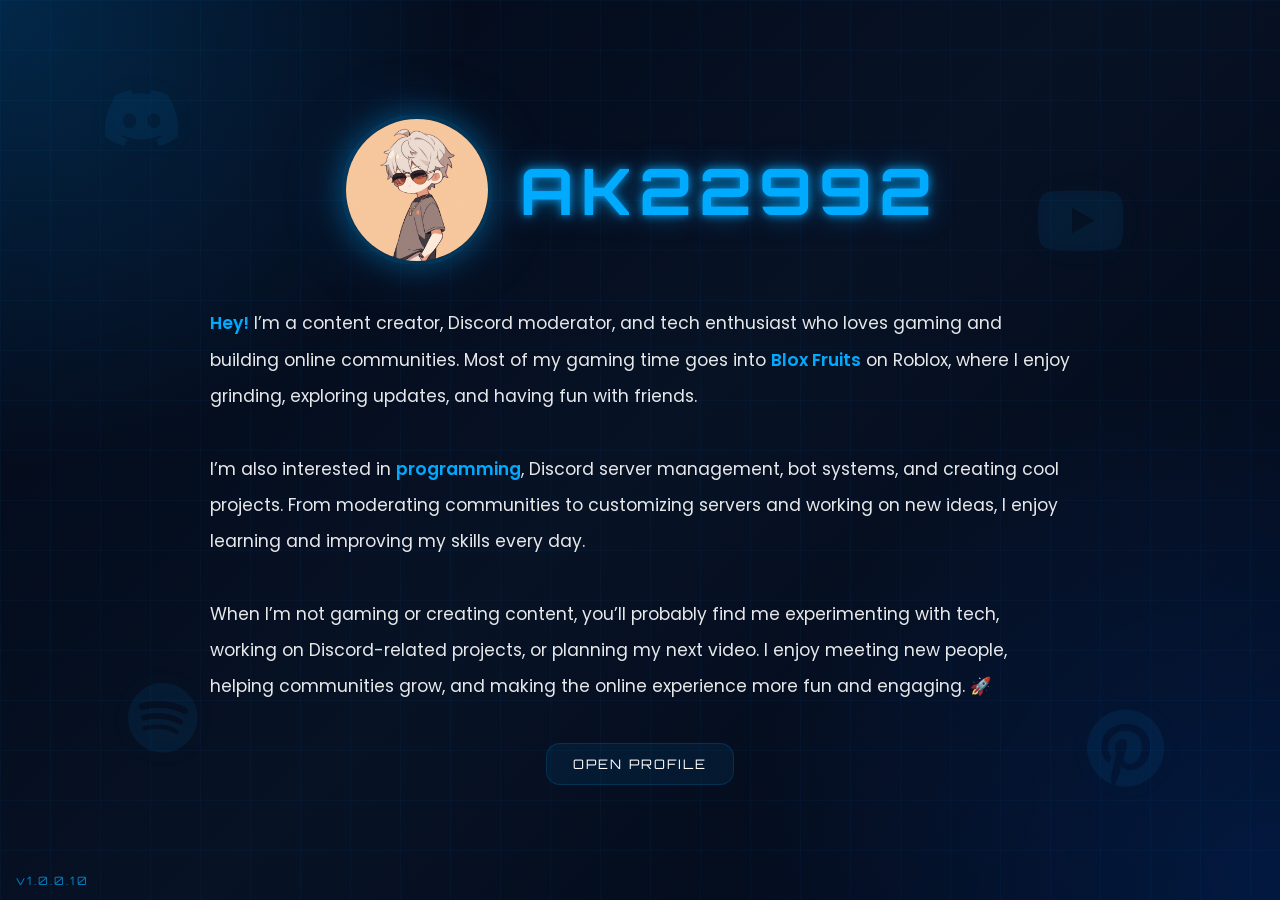
==== index.html @ a6c3f70a "Update index.html" ====
<!DOCTYPE html>
<html lang="en">
<head>

<meta charset="UTF-8">
<meta name="viewport" content="width=device-width, initial-scale=1.0">

<title>AK22992</title>

<link rel="icon" type="image/png" href="avatar.png">

<meta name="version" content="1.0.0.10">

<link href="https://fonts.googleapis.com/css2?family=Orbitron:wght@500;700;900&family=Exo+2:wght@400;600&family=Poppins:wght@300;400;500;600&display=swap" rel="stylesheet">

<link rel="stylesheet"
href="https://cdnjs.cloudflare.com/ajax/libs/font-awesome/6.6.0/css/all.min.css"/>

<style>

*{
    margin:0;
    padding:0;
    box-sizing:border-box;
}

html{
    scroll-behavior:smooth;
}

body{

    min-height:100vh;

    overflow-x:hidden;
    overflow-y:auto;

    display:flex;
    justify-content:center;
    align-items:center;

    font-family:'Poppins',sans-serif;

    background:#030712;

    color:white;

    position:relative;

    padding:70px 25px;
}

/* BACKGROUND */

.bg{

    position:fixed;
    inset:0;

    background:
    radial-gradient(circle at top left,
    rgba(0,153,255,0.22),
    transparent 30%),

    radial-gradient(circle at bottom right,
    rgba(0,102,255,0.18),
    transparent 35%),

    linear-gradient(
    135deg,
    #020816,
    #071225,
    #020816);

    z-index:-10;
}

/* GRID */

.grid{

    position:fixed;
    inset:0;

    background-image:
    linear-gradient(
    rgba(0,170,255,0.04) 1px,
    transparent 1px),

    linear-gradient(
    90deg,
    rgba(0,170,255,0.04) 1px,
    transparent 1px);

    background-size:50px 50px;

    z-index:-9;
}

/* FLOATING ICONS */

.float-icon{

    position:fixed;

    color:rgba(0,170,255,0.08);

    z-index:-2;

    animation:float 8s ease-in-out infinite;
}

.float-icon i{
    filter:drop-shadow(0 0 15px rgba(0,170,255,0.2));
}

.icon1{
    top:8%;
    left:8%;
    font-size:4rem;
    animation-duration:10s;
}

.icon2{
    top:18%;
    right:12%;
    font-size:5rem;
    animation-duration:13s;
}

.icon3{
    bottom:14%;
    left:10%;
    font-size:4.5rem;
    animation-duration:11s;
}

.icon4{
    bottom:10%;
    right:9%;
    font-size:5rem;
    animation-duration:14s;
}

.icon5{
    top:50%;
    left:45%;
    font-size:4rem;
    animation-duration:12s;
}

/* FLOAT */

@keyframes float{

    0%{
        transform:translateY(0px) rotate(0deg);
    }

    50%{
        transform:translateY(-20px) rotate(8deg);
    }

    100%{
        transform:translateY(0px) rotate(0deg);
    }
}

/* MAIN */

.container{

    width:100%;
    max-width:950px;

    text-align:center;

    position:relative;

    z-index:5;

    animation:fadeIn 1.2s ease;
}

@keyframes fadeIn{

    from{
        opacity:0;
        transform:translateY(40px);
    }

    to{
        opacity:1;
        transform:translateY(0px);
    }
}

/* PROFILE */

.top-profile{

    display:flex;
    justify-content:center;
    align-items:center;

    gap:28px;

    flex-wrap:wrap;

    margin-bottom:40px;
}

/* AVATAR */

.avatar{

    width:150px;
    height:150px;

    border-radius:50%;

    object-fit:cover;

    border:4px solid rgba(0,170,255,0.25);

    box-shadow:
    0 0 30px rgba(0,170,255,0.35),
    0 0 70px rgba(0,170,255,0.15);

    transition:0.45s ease;

    animation:pulse 5s infinite;
}

@keyframes pulse{

    0%{
        box-shadow:
        0 0 30px rgba(0,170,255,0.35),
        0 0 70px rgba(0,170,255,0.15);
    }

    50%{
        box-shadow:
        0 0 45px rgba(0,170,255,0.6),
        0 0 90px rgba(0,170,255,0.25);
    }

    100%{
        box-shadow:
        0 0 30px rgba(0,170,255,0.35),
        0 0 70px rgba(0,170,255,0.15);
    }
}

.avatar:hover{

    transform:scale(1.08) rotate(3deg);
}

/* TITLE */

h1{

    font-family:'Orbitron',sans-serif;

    font-size:4rem;

    letter-spacing:7px;

    color:#00aaff;

    text-shadow:
    0 0 10px rgba(0,170,255,0.9),
    0 0 25px rgba(0,170,255,0.5);

    transition:0.4s ease;
}

h1:hover{

    transform:translateY(-4px);

    text-shadow:
    0 0 18px rgba(0,170,255,1),
    0 0 40px rgba(0,170,255,0.6);
}

/* DESCRIPTION */

.description{

    font-size:1.08rem;

    line-height:2.1;

    color:rgba(255,255,255,0.9);

    text-align:left;

    max-width:860px;

    margin:auto;
}

.description strong{

    color:#00aaff;

    font-weight:600;
}

/* BUTTON */

.profile-btn{

    display:inline-block;

    margin-top:38px;

    padding:12px 26px;

    text-decoration:none;

    color:white;

    background:rgba(0,170,255,0.08);

    border:1px solid rgba(0,170,255,0.16);

    border-radius:14px;

    font-family:'Orbitron',sans-serif;

    font-size:0.82rem;

    letter-spacing:2px;

    transition:0.35s ease;
}

.profile-btn:hover{

    transform:translateY(-6px) scale(1.04);

    background:rgba(0,170,255,0.14);

    box-shadow:
    0 0 28px rgba(0,170,255,0.28);
}

/* VERSION */

.version{

    position:fixed;

    left:16px;
    bottom:12px;

    color:rgba(0,170,255,0.72);

    font-size:0.72rem;

    font-family:'Orbitron',sans-serif;

    letter-spacing:2px;

    z-index:50;
}

/* MOBILE */

@media(max-width:768px){

    body{
        padding:50px 18px;
    }

    h1{
        font-size:2.5rem;
    }

    .avatar{
        width:120px;
        height:120px;
    }

    .description{
        font-size:0.96rem;
        line-height:1.9;
    }

}

</style>

</head>

<body>

<div class="bg"></div>
<div class="grid"></div>

<!-- FLOATING ICONS -->

<div class="float-icon icon1">
    <i class="fa-brands fa-discord"></i>
</div>

<div class="float-icon icon2">
    <i class="fa-brands fa-youtube"></i>
</div>

<div class="float-icon icon3">
    <i class="fa-brands fa-spotify"></i>
</div>

<div class="float-icon icon4">
    <i class="fa-brands fa-pinterest"></i>
</div>

<div class="float-icon icon5">
    <i class="fa-brands fa-roblox"></i>
</div>

<!-- MAIN -->

<div class="container">

    <div class="top-profile">

        <img src="avatar.png"
        alt="AK22992"
        class="avatar">

        <h1>AK22992</h1>

    </div>

    <div class="description">

        <strong>Hey!</strong> I’m a content creator, Discord moderator, and tech enthusiast who loves gaming and building online communities. Most of my gaming time goes into <strong>Blox Fruits</strong> on Roblox, where I enjoy grinding, exploring updates, and having fun with friends.

        <br><br>

        I’m also interested in <strong>programming</strong>, Discord server management, bot systems, and creating cool projects. From moderating communities to customizing servers and working on new ideas, I enjoy learning and improving my skills every day.

        <br><br>

        When I’m not gaming or creating content, you’ll probably find me experimenting with tech, working on Discord-related projects, or planning my next video. I enjoy meeting new people, helping communities grow, and making the online experience more fun and engaging. 🚀

    </div>

    <a class="profile-btn"
    href="/profile/">

        OPEN PROFILE

    </a>

</div>

<div class="version">
    v1.0.0.10
</div>

</body>
</html>
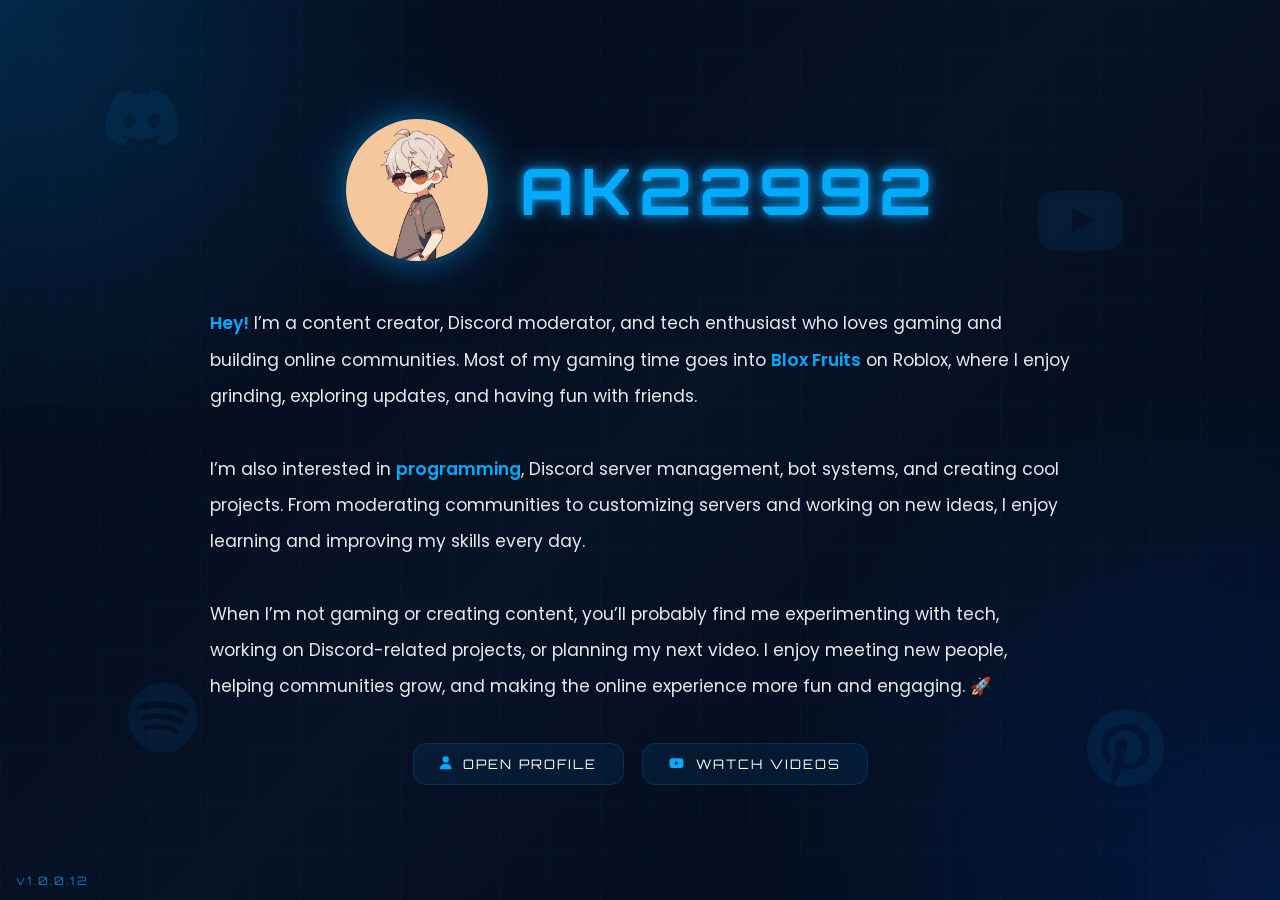
==== commit d6780326: "Update index.html" ====
--- a/index.html
+++ b/index.html
@@ -9,7 +9,7 @@
 
 <link rel="icon" type="image/png" href="avatar.png">
 
-<meta name="version" content="1.0.0.10">
+<meta name="version" content="1.0.0.12">
 
 <link href="https://fonts.googleapis.com/css2?family=Orbitron:wght@500;700;900&family=Exo+2:wght@400;600&family=Poppins:wght@300;400;500;600&display=swap" rel="stylesheet">
 
@@ -310,13 +310,28 @@
     font-weight:600;
 }
 
-/* BUTTON */
+/* BUTTONS */
+
+.button-group{
+
+    display:flex;
+    justify-content:center;
+    align-items:center;
+
+    flex-wrap:wrap;
+
+    gap:18px;
+
+    margin-top:38px;
+}
 
 .profile-btn{
 
-    display:inline-block;
-
-    margin-top:38px;
+    display:inline-flex;
+    align-items:center;
+    justify-content:center;
+
+    gap:10px;
 
     padding:12px 26px;
 
@@ -347,6 +362,11 @@
 
     box-shadow:
     0 0 28px rgba(0,170,255,0.28);
+}
+
+.profile-btn i{
+
+    color:#00aaff;
 }
 
 /* VERSION */
@@ -391,6 +411,10 @@
         line-height:1.9;
     }
 
+    .button-group{
+        flex-direction:column;
+    }
+
 }
 
 </style>
@@ -452,17 +476,32 @@
 
     </div>
 
-    <a class="profile-btn"
-    href="/profile/">
-
-        OPEN PROFILE
-
-    </a>
+    <!-- BUTTONS -->
+
+    <div class="button-group">
+
+        <a class="profile-btn"
+        href="/profile/">
+
+            <i class="fa-solid fa-user"></i>
+            OPEN PROFILE
+
+        </a>
+
+        <a class="profile-btn"
+        href="/videos/">
+
+            <i class="fa-brands fa-youtube"></i>
+            WATCH VIDEOS
+
+        </a>
+
+    </div>
 
 </div>
 
 <div class="version">
-    v1.0.0.10
+    v1.0.0.12
 </div>
 
 </body>
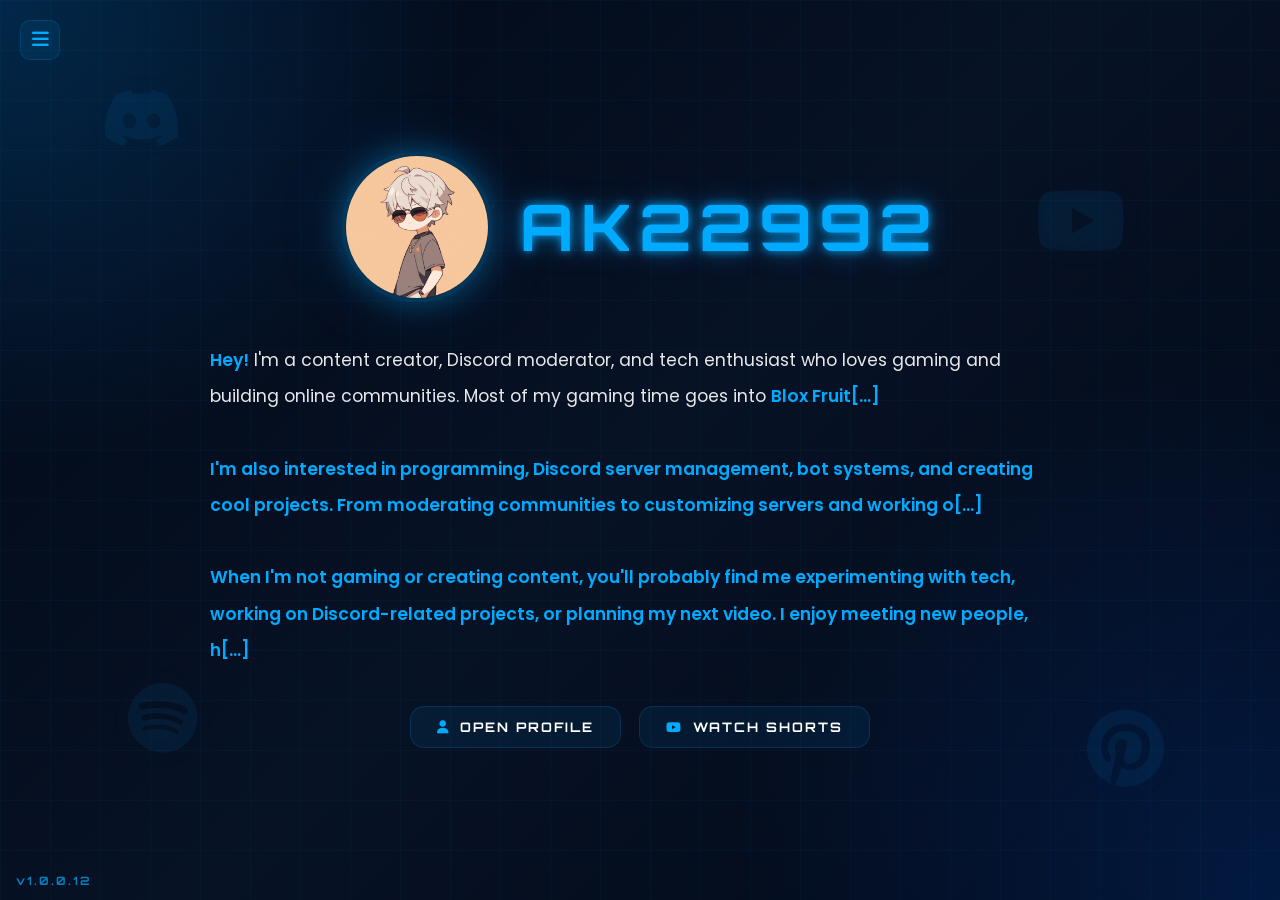
==== commit 10f372f4: "Add toggleable sidebar navigation to all pages and remove fire emoji from shorts" ====
--- a/index.html
+++ b/index.html
@@ -1,508 +1,678 @@
-<!DOCTYPE html>
-<html lang="en">
-<head>
-
-<meta charset="UTF-8">
-<meta name="viewport" content="width=device-width, initial-scale=1.0">
-
-<title>AK22992</title>
-
-<link rel="icon" type="image/png" href="avatar.png">
-
-<meta name="version" content="1.0.0.12">
-
-<link href="https://fonts.googleapis.com/css2?family=Orbitron:wght@500;700;900&family=Exo+2:wght@400;600&family=Poppins:wght@300;400;500;600&display=swap" rel="stylesheet">
-
-<link rel="stylesheet"
-href="https://cdnjs.cloudflare.com/ajax/libs/font-awesome/6.6.0/css/all.min.css"/>
-
-<style>
-
-*{
-    margin:0;
-    padding:0;
-    box-sizing:border-box;
-}
-
-html{
-    scroll-behavior:smooth;
-}
-
-body{
-
-    min-height:100vh;
-
-    overflow-x:hidden;
-    overflow-y:auto;
-
-    display:flex;
-    justify-content:center;
-    align-items:center;
-
-    font-family:'Poppins',sans-serif;
-
-    background:#030712;
-
-    color:white;
-
-    position:relative;
-
-    padding:70px 25px;
-}
-
-/* BACKGROUND */
-
-.bg{
-
-    position:fixed;
-    inset:0;
-
-    background:
-    radial-gradient(circle at top left,
-    rgba(0,153,255,0.22),
-    transparent 30%),
-
-    radial-gradient(circle at bottom right,
-    rgba(0,102,255,0.18),
-    transparent 35%),
-
-    linear-gradient(
-    135deg,
-    #020816,
-    #071225,
-    #020816);
-
-    z-index:-10;
-}
-
-/* GRID */
-
-.grid{
-
-    position:fixed;
-    inset:0;
-
-    background-image:
-    linear-gradient(
-    rgba(0,170,255,0.04) 1px,
-    transparent 1px),
-
-    linear-gradient(
-    90deg,
-    rgba(0,170,255,0.04) 1px,
-    transparent 1px);
-
-    background-size:50px 50px;
-
-    z-index:-9;
-}
-
-/* FLOATING ICONS */
-
-.float-icon{
-
-    position:fixed;
-
-    color:rgba(0,170,255,0.08);
-
-    z-index:-2;
-
-    animation:float 8s ease-in-out infinite;
-}
-
-.float-icon i{
-    filter:drop-shadow(0 0 15px rgba(0,170,255,0.2));
-}
-
-.icon1{
-    top:8%;
-    left:8%;
-    font-size:4rem;
-    animation-duration:10s;
-}
-
-.icon2{
-    top:18%;
-    right:12%;
-    font-size:5rem;
-    animation-duration:13s;
-}
-
-.icon3{
-    bottom:14%;
-    left:10%;
-    font-size:4.5rem;
-    animation-duration:11s;
-}
-
-.icon4{
-    bottom:10%;
-    right:9%;
-    font-size:5rem;
-    animation-duration:14s;
-}
-
-.icon5{
-    top:50%;
-    left:45%;
-    font-size:4rem;
-    animation-duration:12s;
-}
-
-/* FLOAT */
-
-@keyframes float{
-
-    0%{
-        transform:translateY(0px) rotate(0deg);
-    }
-
-    50%{
-        transform:translateY(-20px) rotate(8deg);
-    }
-
-    100%{
-        transform:translateY(0px) rotate(0deg);
-    }
-}
-
-/* MAIN */
-
-.container{
-
-    width:100%;
-    max-width:950px;
-
-    text-align:center;
-
-    position:relative;
-
-    z-index:5;
-
-    animation:fadeIn 1.2s ease;
-}
-
-@keyframes fadeIn{
-
-    from{
-        opacity:0;
-        transform:translateY(40px);
-    }
-
-    to{
-        opacity:1;
-        transform:translateY(0px);
-    }
-}
-
-/* PROFILE */
-
-.top-profile{
-
-    display:flex;
-    justify-content:center;
-    align-items:center;
-
-    gap:28px;
-
-    flex-wrap:wrap;
-
-    margin-bottom:40px;
-}
-
-/* AVATAR */
-
-.avatar{
-
-    width:150px;
-    height:150px;
-
-    border-radius:50%;
-
-    object-fit:cover;
-
-    border:4px solid rgba(0,170,255,0.25);
-
-    box-shadow:
-    0 0 30px rgba(0,170,255,0.35),
-    0 0 70px rgba(0,170,255,0.15);
-
-    transition:0.45s ease;
-
-    animation:pulse 5s infinite;
-}
-
-@keyframes pulse{
-
-    0%{
-        box-shadow:
-        0 0 30px rgba(0,170,255,0.35),
-        0 0 70px rgba(0,170,255,0.15);
-    }
-
-    50%{
-        box-shadow:
-        0 0 45px rgba(0,170,255,0.6),
-        0 0 90px rgba(0,170,255,0.25);
-    }
-
-    100%{
-        box-shadow:
-        0 0 30px rgba(0,170,255,0.35),
-        0 0 70px rgba(0,170,255,0.15);
-    }
-}
-
-.avatar:hover{
-
-    transform:scale(1.08) rotate(3deg);
-}
-
-/* TITLE */
-
-h1{
-
-    font-family:'Orbitron',sans-serif;
-
-    font-size:4rem;
-
-    letter-spacing:7px;
-
-    color:#00aaff;
-
-    text-shadow:
-    0 0 10px rgba(0,170,255,0.9),
-    0 0 25px rgba(0,170,255,0.5);
-
-    transition:0.4s ease;
-}
-
-h1:hover{
-
-    transform:translateY(-4px);
-
-    text-shadow:
-    0 0 18px rgba(0,170,255,1),
-    0 0 40px rgba(0,170,255,0.6);
-}
-
-/* DESCRIPTION */
-
-.description{
-
-    font-size:1.08rem;
-
-    line-height:2.1;
-
-    color:rgba(255,255,255,0.9);
-
-    text-align:left;
-
-    max-width:860px;
-
-    margin:auto;
-}
-
-.description strong{
-
-    color:#00aaff;
-
-    font-weight:600;
-}
-
-/* BUTTONS */
-
-.button-group{
-
-    display:flex;
-    justify-content:center;
-    align-items:center;
-
-    flex-wrap:wrap;
-
-    gap:18px;
-
-    margin-top:38px;
-}
-
-.profile-btn{
-
-    display:inline-flex;
-    align-items:center;
-    justify-content:center;
-
-    gap:10px;
-
-    padding:12px 26px;
-
-    text-decoration:none;
-
-    color:white;
-
-    background:rgba(0,170,255,0.08);
-
-    border:1px solid rgba(0,170,255,0.16);
-
-    border-radius:14px;
-
-    font-family:'Orbitron',sans-serif;
-
-    font-size:0.82rem;
-
-    letter-spacing:2px;
-
-    transition:0.35s ease;
-}
-
-.profile-btn:hover{
-
-    transform:translateY(-6px) scale(1.04);
-
-    background:rgba(0,170,255,0.14);
-
-    box-shadow:
-    0 0 28px rgba(0,170,255,0.28);
-}
-
-.profile-btn i{
-
-    color:#00aaff;
-}
-
-/* VERSION */
-
-.version{
-
-    position:fixed;
-
-    left:16px;
-    bottom:12px;
-
-    color:rgba(0,170,255,0.72);
-
-    font-size:0.72rem;
-
-    font-family:'Orbitron',sans-serif;
-
-    letter-spacing:2px;
-
-    z-index:50;
-}
-
-/* MOBILE */
-
-@media(max-width:768px){
-
-    body{
-        padding:50px 18px;
-    }
-
-    h1{
-        font-size:2.5rem;
-    }
-
-    .avatar{
-        width:120px;
-        height:120px;
-    }
-
-    .description{
-        font-size:0.96rem;
-        line-height:1.9;
-    }
-
-    .button-group{
-        flex-direction:column;
-    }
-
-}
-
-</style>
-
-</head>
-
-<body>
-
-<div class="bg"></div>
-<div class="grid"></div>
-
-<!-- FLOATING ICONS -->
-
-<div class="float-icon icon1">
-    <i class="fa-brands fa-discord"></i>
-</div>
-
-<div class="float-icon icon2">
-    <i class="fa-brands fa-youtube"></i>
-</div>
-
-<div class="float-icon icon3">
-    <i class="fa-brands fa-spotify"></i>
-</div>
-
-<div class="float-icon icon4">
-    <i class="fa-brands fa-pinterest"></i>
-</div>
-
-<div class="float-icon icon5">
-    <i class="fa-brands fa-roblox"></i>
-</div>
-
-<!-- MAIN -->
-
-<div class="container">
-
-    <div class="top-profile">
-
-        <img src="avatar.png"
-        alt="AK22992"
-        class="avatar">
-
-        <h1>AK22992</h1>
-
-    </div>
-
-    <div class="description">
-
-        <strong>Hey!</strong> I’m a content creator, Discord moderator, and tech enthusiast who loves gaming and building online communities. Most of my gaming time goes into <strong>Blox Fruits</strong> on Roblox, where I enjoy grinding, exploring updates, and having fun with friends.
-
-        <br><br>
-
-        I’m also interested in <strong>programming</strong>, Discord server management, bot systems, and creating cool projects. From moderating communities to customizing servers and working on new ideas, I enjoy learning and improving my skills every day.
-
-        <br><br>
-
-        When I’m not gaming or creating content, you’ll probably find me experimenting with tech, working on Discord-related projects, or planning my next video. I enjoy meeting new people, helping communities grow, and making the online experience more fun and engaging. 🚀
-
-    </div>
-
-    <!-- BUTTONS -->
-
-    <div class="button-group">
-
-        <a class="profile-btn"
-        href="/profile/">
-
-            <i class="fa-solid fa-user"></i>
-            OPEN PROFILE
-
-        </a>
-
-        <a class="profile-btn"
-        href="/videos/">
-
-            <i class="fa-brands fa-youtube"></i>
-            WATCH VIDEOS
-
-        </a>
-
-    </div>
-
-</div>
-
-<div class="version">
-    v1.0.0.12
-</div>
-
-</body>
-</html>
+<!DOCTYPE html>
+<html lang="en">
+<head>
+
+<meta charset="UTF-8">
+<meta name="viewport" content="width=device-width, initial-scale=1.0">
+
+<title>AK22992</title>
+
+<link rel="icon" type="image/png" href="avatar.png">
+
+<meta name="version" content="1.0.0.12">
+
+<link href="https://fonts.googleapis.com/css2?family=Orbitron:wght@500;700;900&family=Exo+2:wght@400;600&family=Poppins:wght@300;400;500;600&display=swap" rel="stylesheet">
+
+<link rel="stylesheet"
+href="https://cdnjs.cloudflare.com/ajax/libs/font-awesome/6.6.0/css/all.min.css"/>
+
+<style>
+
+*{
+    margin:0;
+    padding:0;
+    box-sizing:border-box;
+}
+
+html{
+    scroll-behavior:smooth;
+}
+
+body{
+
+    min-height:100vh;
+
+    overflow-x:hidden;
+    overflow-y:auto;
+
+    display:flex;
+    justify-content:center;
+    align-items:center;
+
+    font-family:'Poppins',sans-serif;
+
+    background:#030712;
+
+    color:white;
+
+    position:relative;
+
+    padding:70px 25px;
+}
+
+/* BACKGROUND */
+
+.bg{
+
+    position:fixed;
+    inset:0;
+
+    background:
+    radial-gradient(circle at top left,
+    rgba(0,153,255,0.22),
+    transparent 30%),
+
+    radial-gradient(circle at bottom right,
+    rgba(0,102,255,0.18),
+    transparent 35%),
+
+    linear-gradient(
+    135deg,
+    #020816,
+    #071225,
+    #020816);
+
+    z-index:-10;
+}
+
+/* GRID */
+
+.grid{
+
+    position:fixed;
+    inset:0;
+
+    background-image:
+    linear-gradient(
+    rgba(0,170,255,0.04) 1px,
+    transparent 1px),
+
+    linear-gradient(
+    90deg,
+    rgba(0,170,255,0.04) 1px,
+    transparent 1px);
+
+    background-size:50px 50px;
+
+    z-index:-9;
+}
+
+/* FLOATING ICONS */
+
+.float-icon{
+
+    position:fixed;
+
+    color:rgba(0,170,255,0.08);
+
+    z-index:-2;
+
+    animation:float 8s ease-in-out infinite;
+}
+
+.float-icon i{
+    filter:drop-shadow(0 0 15px rgba(0,170,255,0.2));
+}
+
+.icon1{
+    top:8%;
+    left:8%;
+    font-size:4rem;
+    animation-duration:10s;
+}
+
+.icon2{
+    top:18%;
+    right:12%;
+    font-size:5rem;
+    animation-duration:13s;
+}
+
+.icon3{
+    bottom:14%;
+    left:10%;
+    font-size:4.5rem;
+    animation-duration:11s;
+}
+
+.icon4{
+    bottom:10%;
+    right:9%;
+    font-size:5rem;
+    animation-duration:14s;
+}
+
+.icon5{
+    top:50%;
+    left:45%;
+    font-size:4rem;
+    animation-duration:12s;
+}
+
+/* FLOAT */
+
+@keyframes float{
+
+    0%{
+        transform:translateY(0px) rotate(0deg);
+    }
+
+    50%{
+        transform:translateY(-20px) rotate(8deg);
+    }
+
+    100%{
+        transform:translateY(0px) rotate(0deg);
+    }
+}
+
+/* SIDEBAR */
+
+.sidebar{
+
+    position:fixed;
+    left:-280px;
+    top:0;
+
+    width:260px;
+    height:100vh;
+
+    background:rgba(3,7,18,0.95);
+    backdrop-filter:blur(10px);
+    border-right:1px solid rgba(0,170,255,0.1);
+
+    display:flex;
+    flex-direction:column;
+    align-items:center;
+    justify-content:flex-start;
+
+    padding:40px 20px 20px;
+
+    gap:30px;
+
+    z-index:100;
+
+    transition:left 0.4s ease;
+}
+
+.sidebar.active{
+    left:0;
+}
+
+.sidebar-toggle{
+
+    position:fixed;
+    left:20px;
+    top:20px;
+
+    width:40px;
+    height:40px;
+
+    background:rgba(0,170,255,0.08);
+    border:1px solid rgba(0,170,255,0.16);
+    border-radius:10px;
+
+    color:#00aaff;
+    font-size:1.2rem;
+
+    display:flex;
+    justify-content:center;
+    align-items:center;
+
+    cursor:pointer;
+    transition:0.35s ease;
+    z-index:101;
+}
+
+.sidebar-toggle:hover{
+
+    background:rgba(0,170,255,0.14);
+    box-shadow:0 0 20px rgba(0,170,255,0.25);
+    transform:scale(1.05);
+}
+
+.sidebar-nav{
+
+    width:100%;
+    display:flex;
+    flex-direction:column;
+    gap:12px;
+}
+
+.nav-link{
+
+    width:100%;
+    padding:14px 16px;
+
+    text-decoration:none;
+    color:white;
+
+    background:rgba(0,170,255,0.06);
+    border:1px solid rgba(0,170,255,0.12);
+    border-radius:10px;
+
+    font-family:'Orbitron',sans-serif;
+    font-size:0.8rem;
+    letter-spacing:1px;
+
+    display:flex;
+    align-items:center;
+    gap:12px;
+
+    transition:0.35s ease;
+}
+
+.nav-link:hover{
+
+    background:rgba(0,170,255,0.14);
+    border-color:rgba(0,170,255,0.25);
+    box-shadow:0 0 15px rgba(0,170,255,0.2);
+    transform:translateX(4px);
+}
+
+.nav-link i{
+    color:#00aaff;
+    font-size:1.1rem;
+}
+
+.nav-link.active{
+
+    background:rgba(0,170,255,0.12);
+    border-color:rgba(0,170,255,0.25);
+    box-shadow:0 0 20px rgba(0,170,255,0.25);
+}
+
+.sidebar-divider{
+    width:100%;
+    height:1px;
+    background:rgba(0,170,255,0.1);
+}
+
+/* MAIN */
+
+.container{
+
+    width:100%;
+    max-width:950px;
+
+    text-align:center;
+
+    position:relative;
+
+    z-index:5;
+
+    animation:fadeIn 1.2s ease;
+}
+
+@keyframes fadeIn{
+
+    from{
+        opacity:0;
+        transform:translateY(40px);
+    }
+
+    to{
+        opacity:1;
+        transform:translateY(0px);
+    }
+}
+
+/* PROFILE */
+
+.top-profile{
+
+    display:flex;
+    justify-content:center;
+    align-items:center;
+
+    gap:28px;
+
+    flex-wrap:wrap;
+
+    margin-bottom:40px;
+}
+
+/* AVATAR */
+
+.avatar{
+
+    width:150px;
+    height:150px;
+
+    border-radius:50%;
+
+    object-fit:cover;
+
+    border:4px solid rgba(0,170,255,0.25);
+
+    box-shadow:
+    0 0 30px rgba(0,170,255,0.35),
+    0 0 70px rgba(0,170,255,0.15);
+
+    transition:0.45s ease;
+
+    animation:pulse 5s infinite;
+}
+
+@keyframes pulse{
+
+    0%{
+        box-shadow:
+        0 0 30px rgba(0,170,255,0.35),
+        0 0 70px rgba(0,170,255,0.15);
+    }
+
+    50%{
+        box-shadow:
+        0 0 45px rgba(0,170,255,0.6),
+        0 0 90px rgba(0,170,255,0.25);
+    }
+
+    100%{
+        box-shadow:
+        0 0 30px rgba(0,170,255,0.35),
+        0 0 70px rgba(0,170,255,0.15);
+    }
+}
+
+.avatar:hover{
+
+    transform:scale(1.08) rotate(3deg);
+}
+
+/* TITLE */
+
+h1{
+
+    font-family:'Orbitron',sans-serif;
+
+    font-size:4rem;
+
+    letter-spacing:7px;
+
+    color:#00aaff;
+
+    text-shadow:
+    0 0 10px rgba(0,170,255,0.9),
+    0 0 25px rgba(0,170,255,0.5);
+
+    transition:0.4s ease;
+}
+
+h1:hover{
+
+    transform:translateY(-4px);
+
+    text-shadow:
+    0 0 18px rgba(0,170,255,1),
+    0 0 40px rgba(0,170,255,0.6);
+}
+
+/* DESCRIPTION */
+
+.description{
+
+    font-size:1.08rem;
+
+    line-height:2.1;
+
+    color:rgba(255,255,255,0.9);
+
+    text-align:left;
+
+    max-width:860px;
+
+    margin:auto;
+}
+
+.description strong{
+
+    color:#00aaff;
+
+    font-weight:600;
+}
+
+/* BUTTONS */
+
+.button-group{
+
+    display:flex;
+    justify-content:center;
+    align-items:center;
+
+    flex-wrap:wrap;
+
+    gap:18px;
+
+    margin-top:38px;
+}
+
+.profile-btn{
+
+    display:inline-flex;
+    align-items:center;
+    justify-content:center;
+
+    gap:10px;
+
+    padding:12px 26px;
+
+    text-decoration:none;
+
+    color:white;
+
+    background:rgba(0,170,255,0.08);
+
+    border:1px solid rgba(0,170,255,0.16);
+
+    border-radius:14px;
+
+    font-family:'Orbitron',sans-serif;
+
+    font-size:0.82rem;
+
+    letter-spacing:2px;
+
+    transition:0.35s ease;
+}
+
+.profile-btn:hover{
+
+    transform:translateY(-6px) scale(1.04);
+
+    background:rgba(0,170,255,0.14);
+
+    box-shadow:
+    0 0 28px rgba(0,170,255,0.28);
+}
+
+.profile-btn i{
+
+    color:#00aaff;
+}
+
+/* VERSION */
+
+.version{
+
+    position:fixed;
+
+    left:16px;
+    bottom:12px;
+
+    color:rgba(0,170,255,0.72);
+
+    font-size:0.72rem;
+
+    font-family:'Orbitron',sans-serif;
+
+    letter-spacing:2px;
+
+    z-index:50;
+}
+
+/* MOBILE */
+
+@media(max-width:768px){
+
+    body{
+        padding:50px 18px;
+    }
+
+    h1{
+        font-size:2.5rem;
+    }
+
+    .avatar{
+        width:120px;
+        height:120px;
+    }
+
+    .description{
+        font-size:0.96rem;
+        line-height:1.9;
+    }
+
+    .button-group{
+        flex-direction:column;
+    }
+
+}
+
+</style>
+
+</head>
+
+<body>
+
+<div class="bg"></div>
+<div class="grid"></div>
+
+<!-- FLOATING ICONS -->
+
+<div class="float-icon icon1">
+    <i class="fa-brands fa-discord"></i>
+</div>
+
+<div class="float-icon icon2">
+    <i class="fa-brands fa-youtube"></i>
+</div>
+
+<div class="float-icon icon3">
+    <i class="fa-brands fa-spotify"></i>
+</div>
+
+<div class="float-icon icon4">
+    <i class="fa-brands fa-pinterest"></i>
+</div>
+
+<div class="float-icon icon5">
+    <i class="fa-brands fa-roblox"></i>
+</div>
+
+<!-- SIDEBAR TOGGLE -->
+
+<div class="sidebar-toggle" onclick="toggleSidebar()">
+    <i class="fa-solid fa-bars"></i>
+</div>
+
+<!-- SIDEBAR -->
+
+<div class="sidebar" id="sidebar">
+    <div class="sidebar-nav">
+        <a class="nav-link active" href="/" onclick="closeSidebar()">
+            <i class="fa-solid fa-house"></i>
+            HOME
+        </a>
+        <a class="nav-link" href="/profile/" onclick="closeSidebar()">
+            <i class="fa-solid fa-user"></i>
+            PROFILE
+        </a>
+        <a class="nav-link" href="/videos/" onclick="closeSidebar()">
+            <i class="fa-brands fa-youtube"></i>
+            SHORTS
+        </a>
+    </div>
+</div>
+
+<!-- MAIN -->
+
+<div class="container">
+
+    <div class="top-profile">
+
+        <img src="avatar.png"
+        alt="AK22992"
+        class="avatar">
+
+        <h1>AK22992</h1>
+
+    </div>
+
+    <div class="description">
+
+        <strong>Hey!</strong> I'm a content creator, Discord moderator, and tech enthusiast who loves gaming and building online communities. Most of my gaming time goes into <strong>Blox Fruit[...]
+
+        <br><br>
+
+        I'm also interested in <strong>programming</strong>, Discord server management, bot systems, and creating cool projects. From moderating communities to customizing servers and working o[...]
+
+        <br><br>
+
+        When I'm not gaming or creating content, you'll probably find me experimenting with tech, working on Discord-related projects, or planning my next video. I enjoy meeting new people, h[...]
+
+    </div>
+
+    <!-- BUTTONS -->
+
+    <div class="button-group">
+
+        <a class="profile-btn"
+        href="/profile/">
+
+            <i class="fa-solid fa-user"></i>
+            OPEN PROFILE
+
+        </a>
+
+        <a class="profile-btn"
+        href="/videos/">
+
+            <i class="fa-brands fa-youtube"></i>
+            WATCH SHORTS
+
+        </a>
+
+    </div>
+
+</div>
+
+<div class="version">
+    v1.0.0.12
+</div>
+
+<script>
+
+function toggleSidebar(){
+    const sidebar = document.getElementById('sidebar');
+    sidebar.classList.toggle('active');
+}
+
+function closeSidebar(){
+    const sidebar = document.getElementById('sidebar');
+    sidebar.classList.remove('active');
+}
+
+// Close sidebar when clicking outside
+document.addEventListener('click', function(event) {
+    const sidebar = document.getElementById('sidebar');
+    const toggle = document.querySelector('.sidebar-toggle');
+    if (!sidebar.contains(event.target) && !toggle.contains(event.target)) {
+        sidebar.classList.remove('active');
+    }
+});
+
+</script>
+
+</body>
+</html>
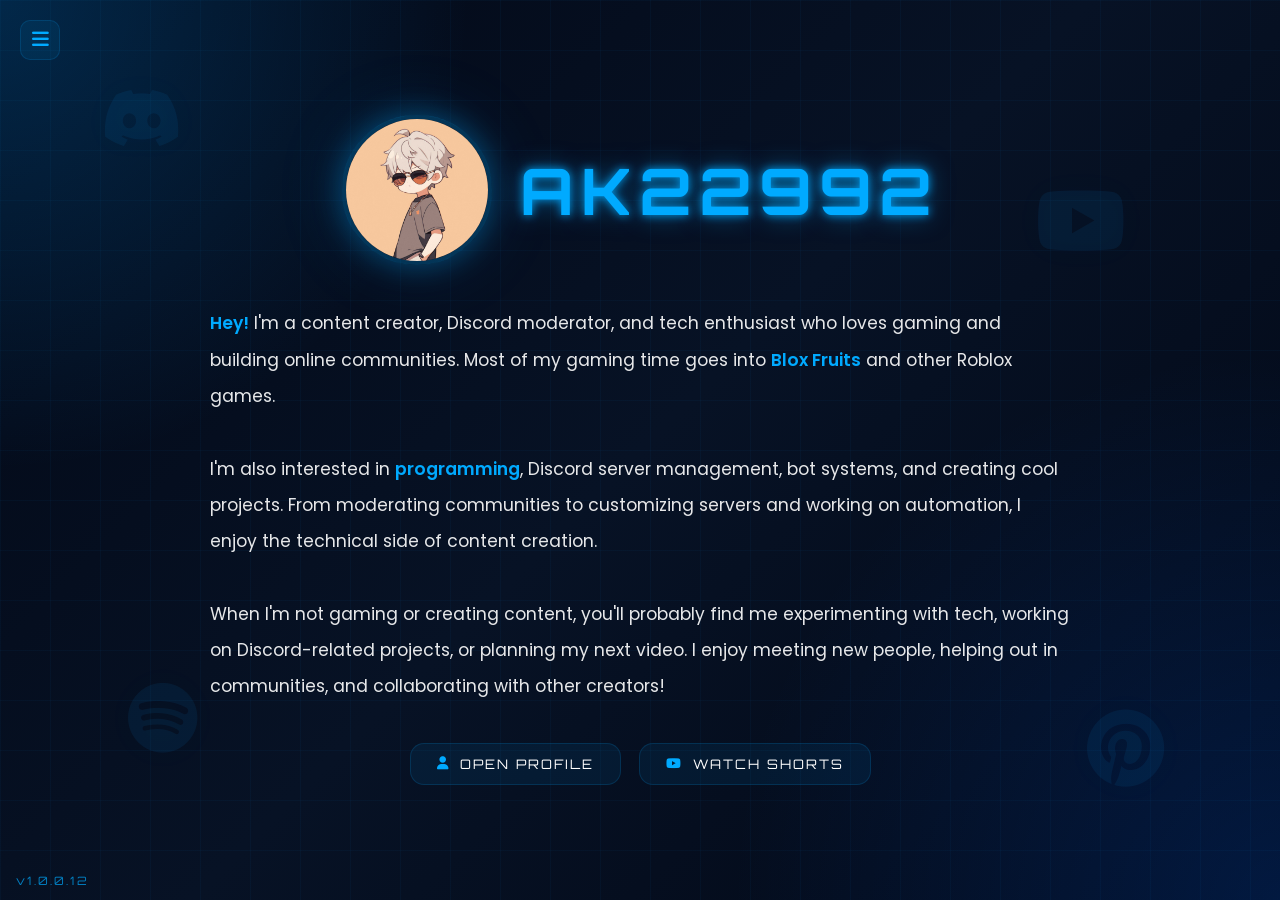
==== commit 295f7ad8: "Fix main site text, keep home button on sub-pages, add distinguished sidebar nav colors" ====
--- a/index.html
+++ b/index.html
@@ -280,6 +280,57 @@
     background:rgba(0,170,255,0.12);
     border-color:rgba(0,170,255,0.25);
     box-shadow:0 0 20px rgba(0,170,255,0.25);
+}
+
+.nav-link:nth-child(1){
+    background:rgba(0,200,255,0.08);
+    border-color:rgba(0,200,255,0.15);
+}
+
+.nav-link:nth-child(1):hover{
+    background:rgba(0,200,255,0.15);
+    border-color:rgba(0,200,255,0.3);
+    box-shadow:0 0 15px rgba(0,200,255,0.25);
+}
+
+.nav-link:nth-child(1).active{
+    background:rgba(0,200,255,0.15);
+    border-color:rgba(0,200,255,0.3);
+    box-shadow:0 0 20px rgba(0,200,255,0.3);
+}
+
+.nav-link:nth-child(2){
+    background:rgba(150,100,255,0.08);
+    border-color:rgba(150,100,255,0.15);
+}
+
+.nav-link:nth-child(2):hover{
+    background:rgba(150,100,255,0.15);
+    border-color:rgba(150,100,255,0.3);
+    box-shadow:0 0 15px rgba(150,100,255,0.25);
+}
+
+.nav-link:nth-child(2).active{
+    background:rgba(150,100,255,0.15);
+    border-color:rgba(150,100,255,0.3);
+    box-shadow:0 0 20px rgba(150,100,255,0.3);
+}
+
+.nav-link:nth-child(3){
+    background:rgba(255,100,200,0.08);
+    border-color:rgba(255,100,200,0.15);
+}
+
+.nav-link:nth-child(3):hover{
+    background:rgba(255,100,200,0.15);
+    border-color:rgba(255,100,200,0.3);
+    box-shadow:0 0 15px rgba(255,100,200,0.25);
+}
+
+.nav-link:nth-child(3).active{
+    background:rgba(255,100,200,0.15);
+    border-color:rgba(255,100,200,0.3);
+    box-shadow:0 0 20px rgba(255,100,200,0.3);
 }
 
 .sidebar-divider{
@@ -611,15 +662,15 @@
 
     <div class="description">
 
-        <strong>Hey!</strong> I'm a content creator, Discord moderator, and tech enthusiast who loves gaming and building online communities. Most of my gaming time goes into <strong>Blox Fruit[...]
+        <strong>Hey!</strong> I'm a content creator, Discord moderator, and tech enthusiast who loves gaming and building online communities. Most of my gaming time goes into <strong>Blox Fruits</strong> and other Roblox games.
 
         <br><br>
 
-        I'm also interested in <strong>programming</strong>, Discord server management, bot systems, and creating cool projects. From moderating communities to customizing servers and working o[...]
+        I'm also interested in <strong>programming</strong>, Discord server management, bot systems, and creating cool projects. From moderating communities to customizing servers and working on automation, I enjoy the technical side of content creation.
 
         <br><br>
 
-        When I'm not gaming or creating content, you'll probably find me experimenting with tech, working on Discord-related projects, or planning my next video. I enjoy meeting new people, h[...]
+        When I'm not gaming or creating content, you'll probably find me experimenting with tech, working on Discord-related projects, or planning my next video. I enjoy meeting new people, helping out in communities, and collaborating with other creators!
 
     </div>
 
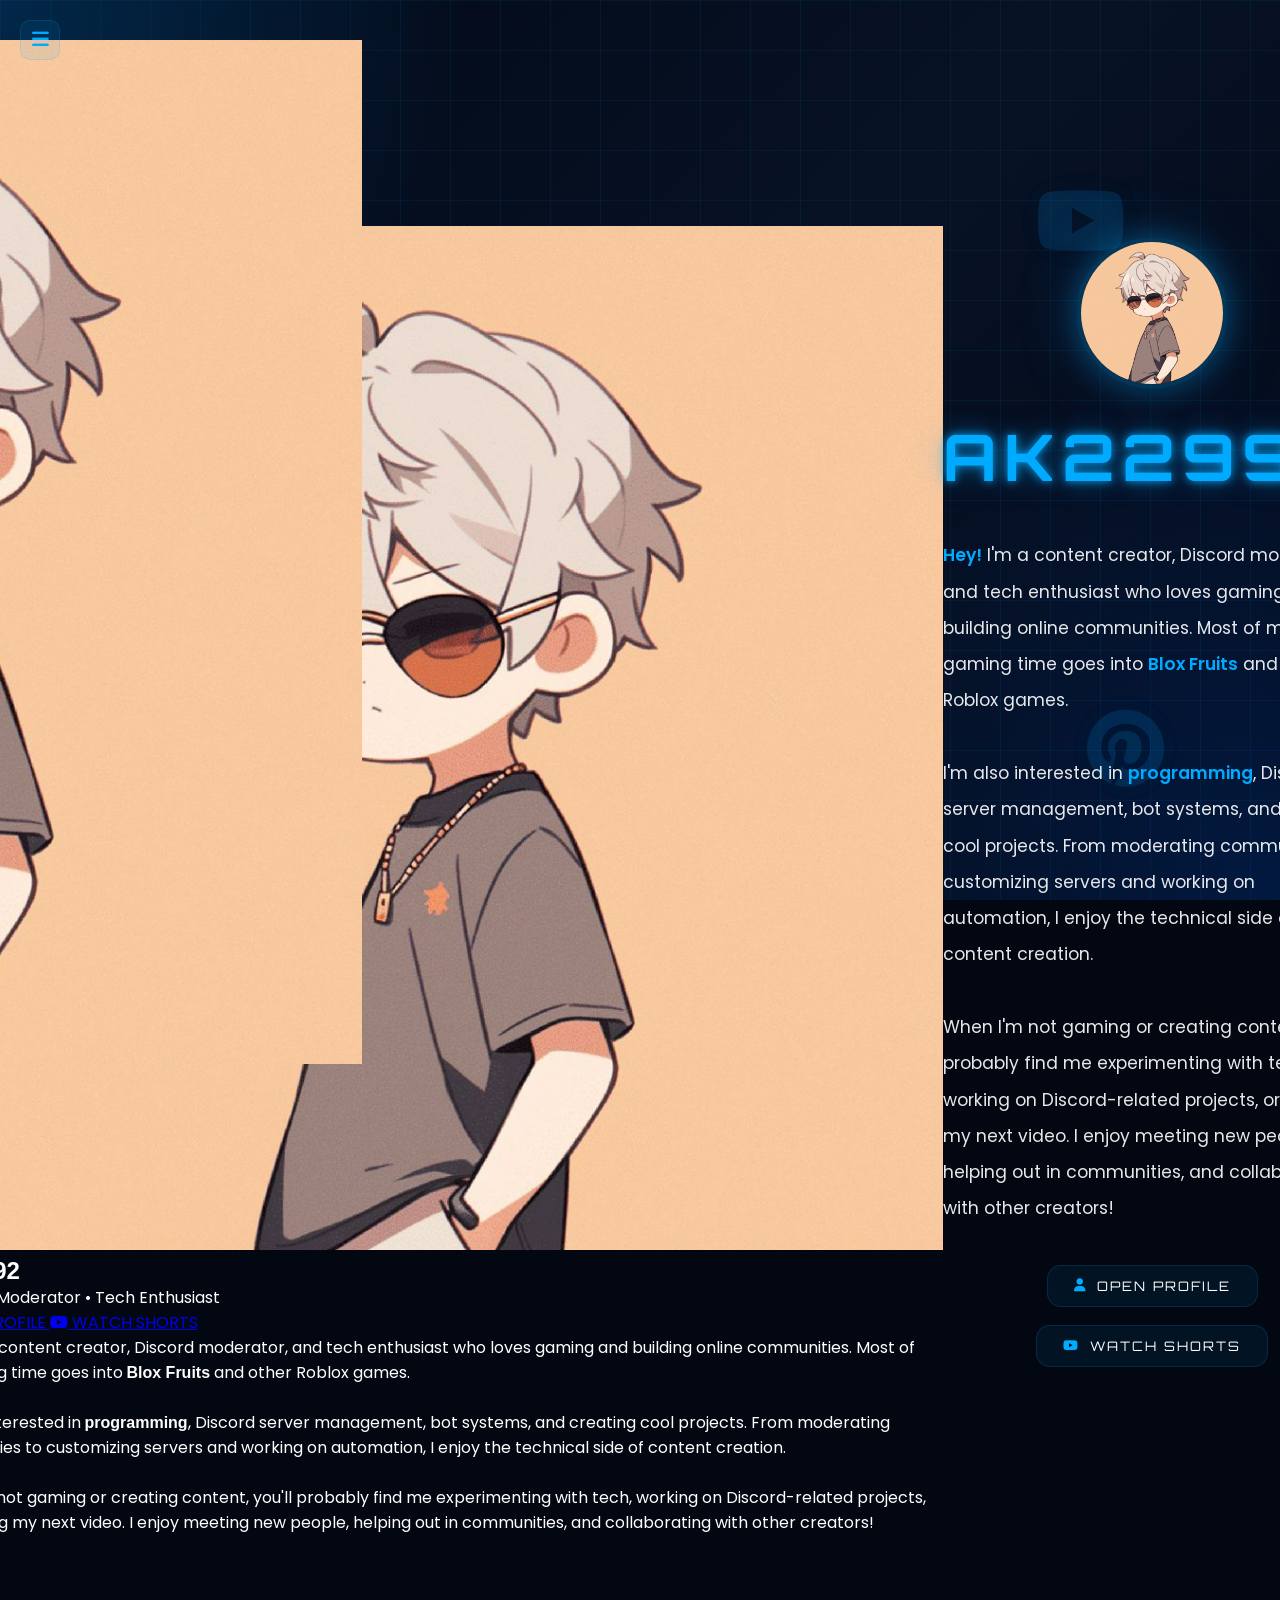
==== commit 478f30e6: "Update index.html" ====
--- a/index.html
+++ b/index.html
@@ -1,3 +1,145 @@
+<!DOCTYPE html>
+<html lang="en">
+<head>
+
+<meta charset="UTF-8">
+<meta name="viewport" content="width=device-width, initial-scale=1.0">
+
+<title>AK22992</title>
+
+<link rel="icon" type="image/png" href="avatar.png">
+
+<meta name="version" content="1.0.0.12">
+
+<link href="https://fonts.googleapis.com/css2?family=Orbitron:wght@500;700;900&family=Exo+2:wght@400;600&family=Poppins:wght@300;400;500;600&display=swap" rel="stylesheet">
+
+<link rel="stylesheet" href="https://cdnjs.cloudflare.com/ajax/libs/font-awesome/6.6.0/css/all.min.css"/>
+
+<link rel="stylesheet" href="assets/site.css">
+
+</head>
+
+<body>
+
+<div class="bg"></div>
+<div class="grid"></div>
+
+<!-- FLOATING ICONS -->
+<div class="float-icon icon1"><i class="fa-brands fa-discord"></i></div>
+<div class="float-icon icon2"><i class="fa-brands fa-youtube"></i></div>
+<div class="float-icon icon3"><i class="fa-brands fa-spotify"></i></div>
+<div class="float-icon icon4"><i class="fa-brands fa-pinterest"></i></div>
+<div class="float-icon icon5"><i class="fa-brands fa-roblox"></i></div>
+
+<div class="backdrop" id="backdrop"></div>
+
+<!-- SIDEBAR -->
+<aside class="sidebar" id="sidebar" aria-label="Site navigation">
+    <div class="side-header">
+        <div class="side-user">
+            <img class="side-avatar" src="avatar.png" alt="AK22992 avatar">
+            <div class="side-name">
+                <b>AK22992</b>
+                <span id="currentVersionSlot">v1.0.0.12</span>
+            </div>
+        </div>
+        <button class="close-btn" id="closeBtn" aria-label="Close menu">
+            <i class="fa-solid fa-xmark"></i>
+        </button>
+    </div>
+
+    <div class="side-divider"></div>
+
+    <nav class="sidebar-nav">
+        <a class="nav-link active" href="/">
+            <i class="fa-solid fa-house"></i>
+            HOME
+        </a>
+        <a class="nav-link" href="/profile/">
+            <i class="fa-solid fa-user"></i>
+            PROFILE
+        </a>
+        <a class="nav-link" href="/videos/">
+            <i class="fa-brands fa-youtube"></i>
+            SHORTS
+        </a>
+    </nav>
+
+    <div class="side-divider"></div>
+    <div class="side-section-title">Versions</div>
+    <div class="version-buttons">
+        <a class="vbtn" href="/"><b>HOME</b><code>v1.0.0.12</code></a>
+        <a class="vbtn" href="/profile/"><b>PROFILE</b><code>v1.0.0.8</code></a>
+        <a class="vbtn" href="/videos/"><b>SHORTS</b><code>v1.0.0.10</code></a>
+    </div>
+
+    <div class="side-footer">
+        <div class="side-foot-note">Tip: Press ESC to close.</div>
+    </div>
+</aside>
+
+<!-- MAIN -->
+<div class="app">
+    <header class="topbar">
+        <div class="topbar-left">
+            <button class="menu-btn" id="menuBtn" aria-label="Open menu" aria-expanded="false">
+                <i class="fa-solid fa-bars"></i>
+            </button>
+            <div class="crumb">
+                <small>Home</small>
+                <h1>AK22992</h1>
+            </div>
+        </div>
+        <div class="top-actions">
+            <a class="pill" href="/profile/"><i class="fa-solid fa-user"></i> Profile</a>
+            <a class="pill" href="/videos/"><i class="fa-brands fa-youtube"></i> Shorts</a>
+        </div>
+    </header>
+
+    <main class="card">
+        <div class="card-inner">
+            <section class="hero">
+                <div class="hero-left">
+                    <img src="avatar.png" alt="AK22992" class="hero-avatar">
+                    <div class="hero-title">
+                        <h2>AK22992</h2>
+                        <p>Creator • Moderator • Tech Enthusiast</p>
+                    </div>
+                </div>
+                <div class="btn-row">
+                    <a class="btn" href="/profile/">
+                        <i class="fa-solid fa-user"></i>
+                        OPEN PROFILE
+                    </a>
+                    <a class="btn" href="/videos/">
+                        <i class="fa-brands fa-youtube"></i>
+                        WATCH SHORTS
+                    </a>
+                </div>
+            </section>
+
+            <section class="content" aria-label="About">
+                <p>
+                    <strong>Hey!</strong> I'm a content creator, Discord moderator, and tech enthusiast who loves gaming and building online communities. Most of my gaming time goes into <strong>Blox Fruits</strong> and other Roblox games.
+                    <br><br>
+                    I'm also interested in <strong>programming</strong>, Discord server management, bot systems, and creating cool projects. From moderating communities to customizing servers and working on automation, I enjoy the technical side of content creation.
+                    <br><br>
+                    When I'm not gaming or creating content, you'll probably find me experimenting with tech, working on Discord-related projects, or planning my next video. I enjoy meeting new people, helping out in communities, and collaborating with other creators!
+                </p>
+            </section>
+        </div>
+    </main>
+</div>
+
+<div class="version">
+    v1.0.0.12
+</div>
+
+<script src="assets/site.js"></script>
+
+</body>
+</html>
+
 <!DOCTYPE html>
 <html lang="en">
 <head>
@@ -726,4 +868,4 @@
 </script>
 
 </body>
-</html>+</html>
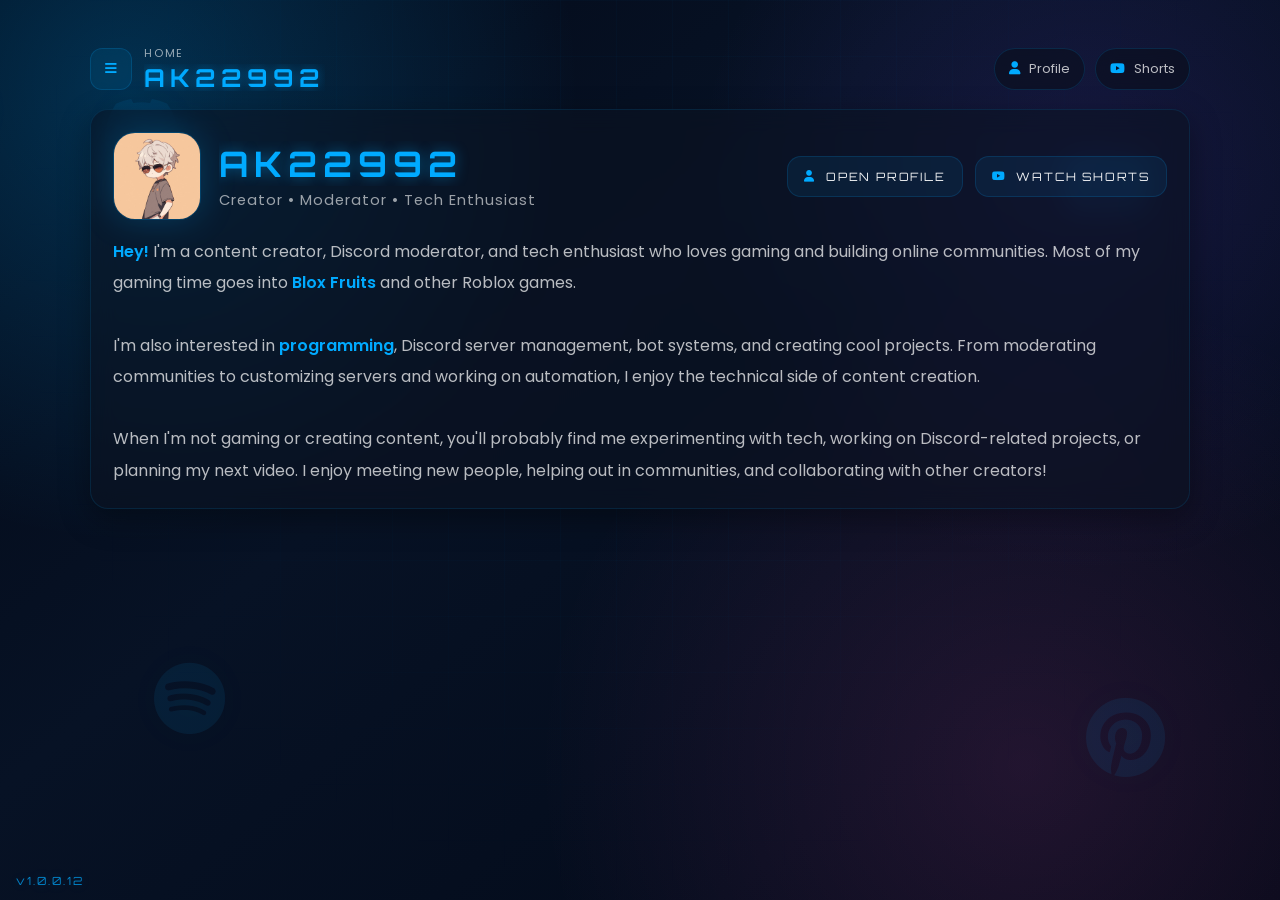
==== commit 38cb1870: "Add files via upload" ====
--- a/index.html
+++ b/index.html
@@ -140,732 +140,3 @@
 </body>
 </html>
 
-<!DOCTYPE html>
-<html lang="en">
-<head>
-
-<meta charset="UTF-8">
-<meta name="viewport" content="width=device-width, initial-scale=1.0">
-
-<title>AK22992</title>
-
-<link rel="icon" type="image/png" href="avatar.png">
-
-<meta name="version" content="1.0.0.12">
-
-<link href="https://fonts.googleapis.com/css2?family=Orbitron:wght@500;700;900&family=Exo+2:wght@400;600&family=Poppins:wght@300;400;500;600&display=swap" rel="stylesheet">
-
-<link rel="stylesheet"
-href="https://cdnjs.cloudflare.com/ajax/libs/font-awesome/6.6.0/css/all.min.css"/>
-
-<style>
-
-*{
-    margin:0;
-    padding:0;
-    box-sizing:border-box;
-}
-
-html{
-    scroll-behavior:smooth;
-}
-
-body{
-
-    min-height:100vh;
-
-    overflow-x:hidden;
-    overflow-y:auto;
-
-    display:flex;
-    justify-content:center;
-    align-items:center;
-
-    font-family:'Poppins',sans-serif;
-
-    background:#030712;
-
-    color:white;
-
-    position:relative;
-
-    padding:70px 25px;
-}
-
-/* BACKGROUND */
-
-.bg{
-
-    position:fixed;
-    inset:0;
-
-    background:
-    radial-gradient(circle at top left,
-    rgba(0,153,255,0.22),
-    transparent 30%),
-
-    radial-gradient(circle at bottom right,
-    rgba(0,102,255,0.18),
-    transparent 35%),
-
-    linear-gradient(
-    135deg,
-    #020816,
-    #071225,
-    #020816);
-
-    z-index:-10;
-}
-
-/* GRID */
-
-.grid{
-
-    position:fixed;
-    inset:0;
-
-    background-image:
-    linear-gradient(
-    rgba(0,170,255,0.04) 1px,
-    transparent 1px),
-
-    linear-gradient(
-    90deg,
-    rgba(0,170,255,0.04) 1px,
-    transparent 1px);
-
-    background-size:50px 50px;
-
-    z-index:-9;
-}
-
-/* FLOATING ICONS */
-
-.float-icon{
-
-    position:fixed;
-
-    color:rgba(0,170,255,0.08);
-
-    z-index:-2;
-
-    animation:float 8s ease-in-out infinite;
-}
-
-.float-icon i{
-    filter:drop-shadow(0 0 15px rgba(0,170,255,0.2));
-}
-
-.icon1{
-    top:8%;
-    left:8%;
-    font-size:4rem;
-    animation-duration:10s;
-}
-
-.icon2{
-    top:18%;
-    right:12%;
-    font-size:5rem;
-    animation-duration:13s;
-}
-
-.icon3{
-    bottom:14%;
-    left:10%;
-    font-size:4.5rem;
-    animation-duration:11s;
-}
-
-.icon4{
-    bottom:10%;
-    right:9%;
-    font-size:5rem;
-    animation-duration:14s;
-}
-
-.icon5{
-    top:50%;
-    left:45%;
-    font-size:4rem;
-    animation-duration:12s;
-}
-
-/* FLOAT */
-
-@keyframes float{
-
-    0%{
-        transform:translateY(0px) rotate(0deg);
-    }
-
-    50%{
-        transform:translateY(-20px) rotate(8deg);
-    }
-
-    100%{
-        transform:translateY(0px) rotate(0deg);
-    }
-}
-
-/* SIDEBAR */
-
-.sidebar{
-
-    position:fixed;
-    left:-280px;
-    top:0;
-
-    width:260px;
-    height:100vh;
-
-    background:rgba(3,7,18,0.95);
-    backdrop-filter:blur(10px);
-    border-right:1px solid rgba(0,170,255,0.1);
-
-    display:flex;
-    flex-direction:column;
-    align-items:center;
-    justify-content:flex-start;
-
-    padding:40px 20px 20px;
-
-    gap:30px;
-
-    z-index:100;
-
-    transition:left 0.4s ease;
-}
-
-.sidebar.active{
-    left:0;
-}
-
-.sidebar-toggle{
-
-    position:fixed;
-    left:20px;
-    top:20px;
-
-    width:40px;
-    height:40px;
-
-    background:rgba(0,170,255,0.08);
-    border:1px solid rgba(0,170,255,0.16);
-    border-radius:10px;
-
-    color:#00aaff;
-    font-size:1.2rem;
-
-    display:flex;
-    justify-content:center;
-    align-items:center;
-
-    cursor:pointer;
-    transition:0.35s ease;
-    z-index:101;
-}
-
-.sidebar-toggle:hover{
-
-    background:rgba(0,170,255,0.14);
-    box-shadow:0 0 20px rgba(0,170,255,0.25);
-    transform:scale(1.05);
-}
-
-.sidebar-nav{
-
-    width:100%;
-    display:flex;
-    flex-direction:column;
-    gap:12px;
-}
-
-.nav-link{
-
-    width:100%;
-    padding:14px 16px;
-
-    text-decoration:none;
-    color:white;
-
-    background:rgba(0,170,255,0.06);
-    border:1px solid rgba(0,170,255,0.12);
-    border-radius:10px;
-
-    font-family:'Orbitron',sans-serif;
-    font-size:0.8rem;
-    letter-spacing:1px;
-
-    display:flex;
-    align-items:center;
-    gap:12px;
-
-    transition:0.35s ease;
-}
-
-.nav-link:hover{
-
-    background:rgba(0,170,255,0.14);
-    border-color:rgba(0,170,255,0.25);
-    box-shadow:0 0 15px rgba(0,170,255,0.2);
-    transform:translateX(4px);
-}
-
-.nav-link i{
-    color:#00aaff;
-    font-size:1.1rem;
-}
-
-.nav-link.active{
-
-    background:rgba(0,170,255,0.12);
-    border-color:rgba(0,170,255,0.25);
-    box-shadow:0 0 20px rgba(0,170,255,0.25);
-}
-
-.nav-link:nth-child(1){
-    background:rgba(0,200,255,0.08);
-    border-color:rgba(0,200,255,0.15);
-}
-
-.nav-link:nth-child(1):hover{
-    background:rgba(0,200,255,0.15);
-    border-color:rgba(0,200,255,0.3);
-    box-shadow:0 0 15px rgba(0,200,255,0.25);
-}
-
-.nav-link:nth-child(1).active{
-    background:rgba(0,200,255,0.15);
-    border-color:rgba(0,200,255,0.3);
-    box-shadow:0 0 20px rgba(0,200,255,0.3);
-}
-
-.nav-link:nth-child(2){
-    background:rgba(150,100,255,0.08);
-    border-color:rgba(150,100,255,0.15);
-}
-
-.nav-link:nth-child(2):hover{
-    background:rgba(150,100,255,0.15);
-    border-color:rgba(150,100,255,0.3);
-    box-shadow:0 0 15px rgba(150,100,255,0.25);
-}
-
-.nav-link:nth-child(2).active{
-    background:rgba(150,100,255,0.15);
-    border-color:rgba(150,100,255,0.3);
-    box-shadow:0 0 20px rgba(150,100,255,0.3);
-}
-
-.nav-link:nth-child(3){
-    background:rgba(255,100,200,0.08);
-    border-color:rgba(255,100,200,0.15);
-}
-
-.nav-link:nth-child(3):hover{
-    background:rgba(255,100,200,0.15);
-    border-color:rgba(255,100,200,0.3);
-    box-shadow:0 0 15px rgba(255,100,200,0.25);
-}
-
-.nav-link:nth-child(3).active{
-    background:rgba(255,100,200,0.15);
-    border-color:rgba(255,100,200,0.3);
-    box-shadow:0 0 20px rgba(255,100,200,0.3);
-}
-
-.sidebar-divider{
-    width:100%;
-    height:1px;
-    background:rgba(0,170,255,0.1);
-}
-
-/* MAIN */
-
-.container{
-
-    width:100%;
-    max-width:950px;
-
-    text-align:center;
-
-    position:relative;
-
-    z-index:5;
-
-    animation:fadeIn 1.2s ease;
-}
-
-@keyframes fadeIn{
-
-    from{
-        opacity:0;
-        transform:translateY(40px);
-    }
-
-    to{
-        opacity:1;
-        transform:translateY(0px);
-    }
-}
-
-/* PROFILE */
-
-.top-profile{
-
-    display:flex;
-    justify-content:center;
-    align-items:center;
-
-    gap:28px;
-
-    flex-wrap:wrap;
-
-    margin-bottom:40px;
-}
-
-/* AVATAR */
-
-.avatar{
-
-    width:150px;
-    height:150px;
-
-    border-radius:50%;
-
-    object-fit:cover;
-
-    border:4px solid rgba(0,170,255,0.25);
-
-    box-shadow:
-    0 0 30px rgba(0,170,255,0.35),
-    0 0 70px rgba(0,170,255,0.15);
-
-    transition:0.45s ease;
-
-    animation:pulse 5s infinite;
-}
-
-@keyframes pulse{
-
-    0%{
-        box-shadow:
-        0 0 30px rgba(0,170,255,0.35),
-        0 0 70px rgba(0,170,255,0.15);
-    }
-
-    50%{
-        box-shadow:
-        0 0 45px rgba(0,170,255,0.6),
-        0 0 90px rgba(0,170,255,0.25);
-    }
-
-    100%{
-        box-shadow:
-        0 0 30px rgba(0,170,255,0.35),
-        0 0 70px rgba(0,170,255,0.15);
-    }
-}
-
-.avatar:hover{
-
-    transform:scale(1.08) rotate(3deg);
-}
-
-/* TITLE */
-
-h1{
-
-    font-family:'Orbitron',sans-serif;
-
-    font-size:4rem;
-
-    letter-spacing:7px;
-
-    color:#00aaff;
-
-    text-shadow:
-    0 0 10px rgba(0,170,255,0.9),
-    0 0 25px rgba(0,170,255,0.5);
-
-    transition:0.4s ease;
-}
-
-h1:hover{
-
-    transform:translateY(-4px);
-
-    text-shadow:
-    0 0 18px rgba(0,170,255,1),
-    0 0 40px rgba(0,170,255,0.6);
-}
-
-/* DESCRIPTION */
-
-.description{
-
-    font-size:1.08rem;
-
-    line-height:2.1;
-
-    color:rgba(255,255,255,0.9);
-
-    text-align:left;
-
-    max-width:860px;
-
-    margin:auto;
-}
-
-.description strong{
-
-    color:#00aaff;
-
-    font-weight:600;
-}
-
-/* BUTTONS */
-
-.button-group{
-
-    display:flex;
-    justify-content:center;
-    align-items:center;
-
-    flex-wrap:wrap;
-
-    gap:18px;
-
-    margin-top:38px;
-}
-
-.profile-btn{
-
-    display:inline-flex;
-    align-items:center;
-    justify-content:center;
-
-    gap:10px;
-
-    padding:12px 26px;
-
-    text-decoration:none;
-
-    color:white;
-
-    background:rgba(0,170,255,0.08);
-
-    border:1px solid rgba(0,170,255,0.16);
-
-    border-radius:14px;
-
-    font-family:'Orbitron',sans-serif;
-
-    font-size:0.82rem;
-
-    letter-spacing:2px;
-
-    transition:0.35s ease;
-}
-
-.profile-btn:hover{
-
-    transform:translateY(-6px) scale(1.04);
-
-    background:rgba(0,170,255,0.14);
-
-    box-shadow:
-    0 0 28px rgba(0,170,255,0.28);
-}
-
-.profile-btn i{
-
-    color:#00aaff;
-}
-
-/* VERSION */
-
-.version{
-
-    position:fixed;
-
-    left:16px;
-    bottom:12px;
-
-    color:rgba(0,170,255,0.72);
-
-    font-size:0.72rem;
-
-    font-family:'Orbitron',sans-serif;
-
-    letter-spacing:2px;
-
-    z-index:50;
-}
-
-/* MOBILE */
-
-@media(max-width:768px){
-
-    body{
-        padding:50px 18px;
-    }
-
-    h1{
-        font-size:2.5rem;
-    }
-
-    .avatar{
-        width:120px;
-        height:120px;
-    }
-
-    .description{
-        font-size:0.96rem;
-        line-height:1.9;
-    }
-
-    .button-group{
-        flex-direction:column;
-    }
-
-}
-
-</style>
-
-</head>
-
-<body>
-
-<div class="bg"></div>
-<div class="grid"></div>
-
-<!-- FLOATING ICONS -->
-
-<div class="float-icon icon1">
-    <i class="fa-brands fa-discord"></i>
-</div>
-
-<div class="float-icon icon2">
-    <i class="fa-brands fa-youtube"></i>
-</div>
-
-<div class="float-icon icon3">
-    <i class="fa-brands fa-spotify"></i>
-</div>
-
-<div class="float-icon icon4">
-    <i class="fa-brands fa-pinterest"></i>
-</div>
-
-<div class="float-icon icon5">
-    <i class="fa-brands fa-roblox"></i>
-</div>
-
-<!-- SIDEBAR TOGGLE -->
-
-<div class="sidebar-toggle" onclick="toggleSidebar()">
-    <i class="fa-solid fa-bars"></i>
-</div>
-
-<!-- SIDEBAR -->
-
-<div class="sidebar" id="sidebar">
-    <div class="sidebar-nav">
-        <a class="nav-link active" href="/" onclick="closeSidebar()">
-            <i class="fa-solid fa-house"></i>
-            HOME
-        </a>
-        <a class="nav-link" href="/profile/" onclick="closeSidebar()">
-            <i class="fa-solid fa-user"></i>
-            PROFILE
-        </a>
-        <a class="nav-link" href="/videos/" onclick="closeSidebar()">
-            <i class="fa-brands fa-youtube"></i>
-            SHORTS
-        </a>
-    </div>
-</div>
-
-<!-- MAIN -->
-
-<div class="container">
-
-    <div class="top-profile">
-
-        <img src="avatar.png"
-        alt="AK22992"
-        class="avatar">
-
-        <h1>AK22992</h1>
-
-    </div>
-
-    <div class="description">
-
-        <strong>Hey!</strong> I'm a content creator, Discord moderator, and tech enthusiast who loves gaming and building online communities. Most of my gaming time goes into <strong>Blox Fruits</strong> and other Roblox games.
-
-        <br><br>
-
-        I'm also interested in <strong>programming</strong>, Discord server management, bot systems, and creating cool projects. From moderating communities to customizing servers and working on automation, I enjoy the technical side of content creation.
-
-        <br><br>
-
-        When I'm not gaming or creating content, you'll probably find me experimenting with tech, working on Discord-related projects, or planning my next video. I enjoy meeting new people, helping out in communities, and collaborating with other creators!
-
-    </div>
-
-    <!-- BUTTONS -->
-
-    <div class="button-group">
-
-        <a class="profile-btn"
-        href="/profile/">
-
-            <i class="fa-solid fa-user"></i>
-            OPEN PROFILE
-
-        </a>
-
-        <a class="profile-btn"
-        href="/videos/">
-
-            <i class="fa-brands fa-youtube"></i>
-            WATCH SHORTS
-
-        </a>
-
-    </div>
-
-</div>
-
-<div class="version">
-    v1.0.0.12
-</div>
-
-<script>
-
-function toggleSidebar(){
-    const sidebar = document.getElementById('sidebar');
-    sidebar.classList.toggle('active');
-}
-
-function closeSidebar(){
-    const sidebar = document.getElementById('sidebar');
-    sidebar.classList.remove('active');
-}
-
-// Close sidebar when clicking outside
-document.addEventListener('click', function(event) {
-    const sidebar = document.getElementById('sidebar');
-    const toggle = document.querySelector('.sidebar-toggle');
-    if (!sidebar.contains(event.target) && !toggle.contains(event.target)) {
-        sidebar.classList.remove('active');
-    }
-});
-
-</script>
-
-</body>
-</html>
--- a/assets/site.css
+++ b/assets/site.css
@@ -0,0 +1,596 @@
+/* AK22992 site UI (shared) */
+
+:root{
+  --bg0:#030712;
+  --bg1:#061227;
+  --card:rgba(12, 18, 32, 0.56);
+  --card2:rgba(8, 12, 22, 0.62);
+  --stroke:rgba(140, 220, 255, 0.16);
+  --stroke2:rgba(140, 220, 255, 0.26);
+  --text:rgba(255,255,255,0.92);
+  --muted:rgba(255,255,255,0.72);
+  --muted2:rgba(255,255,255,0.6);
+  --brand:#00aaff;
+  --brand2:#7c4dff;
+  --brand3:#ff59c8;
+
+  --shadow: 0 18px 60px rgba(0,0,0,0.55);
+  --shadowSoft: 0 10px 30px rgba(0,0,0,0.35);
+
+  --radius:18px;
+  --radius2:14px;
+
+  --fontBody: "Poppins", system-ui, -apple-system, Segoe UI, Roboto, sans-serif;
+  --fontTitle:"Orbitron", system-ui, -apple-system, Segoe UI, Roboto, sans-serif;
+
+  --max:1100px;
+  --sideW: 290px;
+  --topPad: 28px;
+}
+
+*{ box-sizing:border-box; margin:0; padding:0; }
+html{ scroll-behavior:smooth; }
+body{
+  min-height:100vh;
+  font-family:var(--fontBody);
+  color:var(--text);
+  background:var(--bg0);
+  overflow-x:hidden;
+}
+
+/* Background layers */
+.bg{
+  position:fixed;
+  inset:0;
+  background:
+    radial-gradient(circle at 10% 10%, rgba(0,170,255,0.24), transparent 32%),
+    radial-gradient(circle at 85% 20%, rgba(124,77,255,0.14), transparent 30%),
+    radial-gradient(circle at 80% 85%, rgba(255,89,200,0.12), transparent 38%),
+    linear-gradient(140deg, #020816, #071225 40%, #020816);
+  z-index:-10;
+}
+.grid{
+  position:fixed;
+  inset:0;
+  background-image:
+    linear-gradient(rgba(0,170,255,0.045) 1px, transparent 1px),
+    linear-gradient(90deg, rgba(0,170,255,0.045) 1px, transparent 1px);
+  background-size:56px 56px;
+  z-index:-9;
+  mask-image: radial-gradient(circle at 50% 30%, rgba(0,0,0,0.9), rgba(0,0,0,0.2) 55%, transparent 72%);
+}
+
+@media (prefers-reduced-motion: reduce){
+  html{ scroll-behavior:auto; }
+  *{ animation-duration: 0.001ms !important; animation-iteration-count: 1 !important; transition-duration: 0.001ms !important; }
+}
+
+/* Floating icons */
+.float-icon{
+  position:fixed;
+  z-index:-2;
+  color:rgba(0,170,255,0.085);
+  animation: floaty 10s ease-in-out infinite;
+  user-select:none;
+  pointer-events:none;
+}
+.float-icon i{ filter: drop-shadow(0 0 18px rgba(0,170,255,0.18)); }
+.icon1{ top:9%; left:8%; font-size:4rem; animation-duration:11s; }
+.icon2{ top:14%; right:10%; font-size:5rem; animation-duration:14s; }
+.icon3{ bottom:16%; left:12%; font-size:4.6rem; animation-duration:12s; }
+.icon4{ bottom:11%; right:9%; font-size:5.1rem; animation-duration:15s; }
+.icon5{ top:52%; left:47%; font-size:4.1rem; animation-duration:13s; }
+@keyframes floaty{
+  0%{ transform: translateY(0) rotate(0deg); }
+  50%{ transform: translateY(-18px) rotate(7deg); }
+  100%{ transform: translateY(0) rotate(0deg); }
+}
+
+/* App shell */
+.app{
+  width:min(var(--max), calc(100vw - 40px));
+  margin:0 auto;
+  padding: calc(var(--topPad) + 18px) 0 70px;
+}
+
+.topbar{
+  position:sticky;
+  top:16px;
+  z-index:30;
+  display:flex;
+  align-items:center;
+  justify-content:space-between;
+  gap:14px;
+  margin-bottom:18px;
+}
+
+.topbar-left{
+  display:flex;
+  align-items:center;
+  gap:12px;
+  min-width:0;
+}
+
+.menu-btn{
+  width:42px;
+  height:42px;
+  display:grid;
+  place-items:center;
+  border-radius:12px;
+  background:rgba(0,170,255,0.085);
+  border:1px solid rgba(0,170,255,0.18);
+  color:var(--brand);
+  cursor:pointer;
+  transition:0.25s ease;
+  backdrop-filter: blur(10px);
+}
+.menu-btn:hover{
+  transform: translateY(-2px);
+  box-shadow: 0 0 22px rgba(0,170,255,0.18);
+  background:rgba(0,170,255,0.13);
+}
+.menu-btn:active{ transform: translateY(0); }
+
+.crumb{
+  display:flex;
+  flex-direction:column;
+  gap:2px;
+  min-width:0;
+}
+.crumb small{
+  color:var(--muted2);
+  letter-spacing:1.8px;
+  text-transform:uppercase;
+  font-size:0.68rem;
+}
+.crumb h1{
+  font-family:var(--fontTitle);
+  letter-spacing:5px;
+  color:var(--brand);
+  font-size:1.55rem;
+  line-height:1.1;
+  text-shadow: 0 0 12px rgba(0,170,255,0.45);
+  white-space:nowrap;
+  overflow:hidden;
+  text-overflow:ellipsis;
+}
+
+.top-actions{
+  display:flex;
+  align-items:center;
+  gap:10px;
+}
+.pill{
+  display:inline-flex;
+  align-items:center;
+  gap:9px;
+  padding:10px 14px;
+  border-radius:999px;
+  border:1px solid rgba(0,170,255,0.16);
+  background:rgba(8, 12, 22, 0.5);
+  backdrop-filter: blur(10px);
+  color:var(--muted);
+  text-decoration:none;
+  transition:0.25s ease;
+  font-size:0.82rem;
+}
+.pill:hover{
+  color:var(--text);
+  border-color:rgba(0,170,255,0.28);
+  box-shadow: 0 0 18px rgba(0,170,255,0.14);
+  transform: translateY(-2px);
+}
+.pill i{ color: var(--brand); }
+
+/* Sidebar */
+.backdrop{
+  position:fixed;
+  inset:0;
+  background:rgba(0,0,0,0.55);
+  backdrop-filter: blur(4px);
+  opacity:0;
+  pointer-events:none;
+  transition:0.25s ease;
+  z-index:90;
+}
+.backdrop.active{
+  opacity:1;
+  pointer-events:auto;
+}
+
+.sidebar{
+  position:fixed;
+  top:0;
+  left:0;
+  height:100vh;
+  width: min(var(--sideW), calc(100vw - 30px));
+  transform: translateX(calc(-1 * var(--sideW)));
+  background: rgba(3,7,18,0.92);
+  backdrop-filter: blur(14px);
+  border-right:1px solid rgba(0,170,255,0.14);
+  z-index:100;
+  transition: transform 0.28s ease;
+  display:flex;
+  flex-direction:column;
+  padding:18px 18px 14px;
+  gap:14px;
+}
+.sidebar.active{ transform: translateX(0); }
+
+.side-header{
+  display:flex;
+  align-items:center;
+  justify-content:space-between;
+  gap:12px;
+}
+.side-user{
+  display:flex;
+  align-items:center;
+  gap:12px;
+  min-width:0;
+}
+.side-avatar{
+  width:42px;
+  height:42px;
+  border-radius:14px;
+  object-fit:cover;
+  border:1px solid rgba(0,170,255,0.28);
+  box-shadow: 0 0 22px rgba(0,170,255,0.18);
+}
+.side-name{
+  min-width:0;
+}
+.side-name b{
+  display:block;
+  font-family:var(--fontTitle);
+  letter-spacing:2.6px;
+  font-size:0.9rem;
+  white-space:nowrap;
+  overflow:hidden;
+  text-overflow:ellipsis;
+}
+.side-name span{
+  display:block;
+  color:var(--muted2);
+  font-size:0.72rem;
+  letter-spacing:1.6px;
+  text-transform:uppercase;
+  margin-top:1px;
+}
+
+.close-btn{
+  width:40px;
+  height:40px;
+  display:grid;
+  place-items:center;
+  border-radius:12px;
+  background:rgba(255,255,255,0.05);
+  border:1px solid rgba(255,255,255,0.08);
+  color:rgba(255,255,255,0.88);
+  cursor:pointer;
+  transition:0.2s ease;
+}
+.close-btn:hover{
+  transform: translateY(-2px);
+  background:rgba(255,255,255,0.07);
+}
+
+.side-divider{
+  height:1px;
+  width:100%;
+  background:rgba(0,170,255,0.12);
+}
+
+.sidebar-nav{
+  display:flex;
+  flex-direction:column;
+  gap:10px;
+}
+.nav-link{
+  display:flex;
+  align-items:center;
+  gap:12px;
+  padding:12px 12px;
+  border-radius:14px;
+  text-decoration:none;
+  color:rgba(255,255,255,0.92);
+  border:1px solid rgba(0,170,255,0.14);
+  background:rgba(0,170,255,0.055);
+  transition:0.22s ease;
+  font-family:var(--fontTitle);
+  letter-spacing:1px;
+  font-size:0.78rem;
+}
+.nav-link i{
+  color:var(--brand);
+  font-size:1.05rem;
+}
+.nav-link:hover{
+  transform: translateX(3px);
+  border-color: rgba(0,170,255,0.28);
+  background:rgba(0,170,255,0.095);
+  box-shadow: 0 0 18px rgba(0,170,255,0.14);
+}
+.nav-link.active{
+  border-color: rgba(0,170,255,0.34);
+  background: linear-gradient(135deg, rgba(0,170,255,0.14), rgba(124,77,255,0.10));
+  box-shadow: 0 0 24px rgba(0,170,255,0.18);
+}
+
+.side-section-title{
+  margin-top:2px;
+  color:rgba(255,255,255,0.7);
+  letter-spacing:2px;
+  text-transform:uppercase;
+  font-size:0.68rem;
+}
+
+.version-buttons{
+  display:grid;
+  grid-template-columns: 1fr;
+  gap:10px;
+}
+.vbtn{
+  display:flex;
+  align-items:center;
+  justify-content:space-between;
+  gap:12px;
+  padding:10px 12px;
+  border-radius:14px;
+  border:1px solid rgba(0,170,255,0.14);
+  background: rgba(255,255,255,0.04);
+  text-decoration:none;
+  color:rgba(255,255,255,0.9);
+  transition:0.22s ease;
+}
+.vbtn:hover{
+  transform: translateX(3px);
+  border-color: rgba(0,170,255,0.26);
+  background: rgba(0,170,255,0.08);
+}
+.vbtn b{
+  font-family:var(--fontTitle);
+  letter-spacing:1px;
+  font-size:0.75rem;
+}
+.vbtn code{
+  font-family: ui-monospace, SFMono-Regular, Menlo, Consolas, "Liberation Mono", monospace;
+  font-size:0.72rem;
+  color: rgba(0,170,255,0.82);
+}
+
+.side-footer{
+  margin-top:auto;
+  padding-top:10px;
+}
+.side-foot-note{
+  color:rgba(255,255,255,0.55);
+  font-size:0.74rem;
+  line-height:1.4;
+}
+
+/* Page content blocks */
+.card{
+  background: var(--card);
+  border:1px solid rgba(0,170,255,0.12);
+  border-radius: var(--radius);
+  box-shadow: var(--shadowSoft);
+  backdrop-filter: blur(12px);
+}
+.card-inner{ padding:22px; }
+.hero{
+  display:flex;
+  align-items:center;
+  gap:18px;
+  flex-wrap:wrap;
+  justify-content:space-between;
+}
+.hero-left{
+  display:flex;
+  align-items:center;
+  gap:18px;
+  flex-wrap:wrap;
+  min-width:0;
+}
+.hero-avatar{
+  width:88px;
+  height:88px;
+  border-radius: 22px;
+  object-fit:cover;
+  border:1px solid rgba(0,170,255,0.28);
+  box-shadow: 0 0 34px rgba(0,170,255,0.22);
+  transition:0.35s ease;
+}
+.hero-avatar:hover{ transform: rotate(2deg) scale(1.03); }
+.hero-title{
+  min-width:0;
+}
+.hero-title h2{
+  font-family:var(--fontTitle);
+  letter-spacing:6px;
+  font-size:2.2rem;
+  color:var(--brand);
+  text-shadow: 0 0 14px rgba(0,170,255,0.45);
+  white-space:nowrap;
+  overflow:hidden;
+  text-overflow:ellipsis;
+}
+.hero-title p{
+  color:var(--muted2);
+  margin-top:4px;
+  letter-spacing:1px;
+  font-size:0.92rem;
+}
+
+.btn-row{
+  display:flex;
+  gap:12px;
+  flex-wrap:wrap;
+}
+.btn{
+  display:inline-flex;
+  align-items:center;
+  justify-content:center;
+  gap:10px;
+  padding:12px 16px;
+  border-radius: 14px;
+  border:1px solid rgba(0,170,255,0.16);
+  background: rgba(0,170,255,0.08);
+  color:rgba(255,255,255,0.94);
+  text-decoration:none;
+  transition:0.25s ease;
+  font-family:var(--fontTitle);
+  letter-spacing:1.8px;
+  font-size:0.72rem;
+}
+.btn:hover{
+  transform: translateY(-3px);
+  border-color: rgba(0,170,255,0.28);
+  background: rgba(0,170,255,0.13);
+  box-shadow: 0 0 22px rgba(0,170,255,0.18);
+}
+.btn i{ color: var(--brand); }
+
+.content{
+  margin-top:16px;
+}
+.content p{
+  color:var(--muted);
+  line-height:1.95;
+  font-size:1rem;
+}
+.content strong{ color: var(--brand); font-weight:600; }
+
+/* Videos grid */
+.videos-grid{
+  display:grid;
+  grid-template-columns: repeat(auto-fill, minmax(220px, 1fr));
+  gap:18px;
+}
+.video-card{
+  border-radius: var(--radius2);
+  overflow:hidden;
+  background: var(--card2);
+  border:1px solid rgba(0,170,255,0.12);
+  transition:0.26s ease;
+  cursor:pointer;
+}
+.video-card:hover{
+  transform: translateY(-4px);
+  border-color: rgba(0,170,255,0.24);
+  box-shadow: 0 14px 40px rgba(0,0,0,0.45);
+}
+.video-wrapper{
+  position:relative;
+  width:100%;
+  padding-bottom:56.25%;
+  background:#071026;
+}
+.video-wrapper img{
+  position:absolute;
+  inset:0;
+  width:100%;
+  height:100%;
+  object-fit:cover;
+  transform: scale(1.02);
+  transition: transform 0.28s ease;
+}
+.video-card:hover .video-wrapper img{ transform: scale(1.07); }
+.video-badge{
+  position:absolute;
+  left:10px;
+  bottom:10px;
+  padding:6px 10px;
+  border-radius:999px;
+  border:1px solid rgba(0,170,255,0.16);
+  background: rgba(3,7,18,0.66);
+  backdrop-filter: blur(10px);
+  font-size:0.72rem;
+  letter-spacing:1px;
+  color:rgba(255,255,255,0.9);
+}
+.video-meta{
+  padding:12px 12px 14px;
+  border-top: 1px solid rgba(0,170,255,0.08);
+}
+.video-meta h3{
+  font-size:0.88rem;
+  font-weight:500;
+  line-height:1.35;
+  color:rgba(255,255,255,0.92);
+  word-break:break-word;
+}
+.meta-row{
+  display:flex;
+  align-items:center;
+  justify-content:space-between;
+  gap:10px;
+  flex-wrap:wrap;
+  margin-top:10px;
+}
+.meta-row time{
+  font-size:0.78rem;
+  color: rgba(0,170,255,0.78);
+}
+.watch-btn{
+  text-decoration:none;
+  display:inline-flex;
+  align-items:center;
+  gap:8px;
+  padding:8px 12px;
+  border-radius:12px;
+  border:1px solid rgba(0,170,255,0.16);
+  background: rgba(0,170,255,0.08);
+  color:rgba(255,255,255,0.94);
+  font-family:var(--fontTitle);
+  letter-spacing:1px;
+  font-size:0.66rem;
+  transition:0.22s ease;
+}
+.watch-btn:hover{
+  transform: translateY(-2px);
+  border-color: rgba(0,170,255,0.28);
+  background: rgba(0,170,255,0.12);
+}
+
+.loading{
+  text-align:center;
+  padding:50px 18px;
+  color: rgba(0,170,255,0.82);
+  letter-spacing:1.6px;
+}
+.loading-spinner{
+  display:inline-block;
+  width:34px;
+  height:34px;
+  border-radius:999px;
+  border:3px solid rgba(0,170,255,0.18);
+  border-top-color: var(--brand);
+  animation: spin 0.85s linear infinite;
+  margin-bottom:14px;
+}
+@keyframes spin{ to{ transform: rotate(360deg); } }
+
+/* Bottom version tag (kept) */
+.version{
+  position:fixed;
+  left:16px;
+  bottom:12px;
+  font-family:var(--fontTitle);
+  letter-spacing:2px;
+  font-size:0.7rem;
+  color: rgba(0,170,255,0.75);
+  z-index:20;
+  user-select:none;
+  text-shadow: 0 0 12px rgba(0,170,255,0.18);
+}
+
+/* Responsive tweaks */
+@media (max-width: 820px){
+  :root{ --topPad: 22px; }
+  .app{ width: calc(100vw - 32px); padding-bottom: 86px; }
+  .crumb h1{ letter-spacing:4px; font-size:1.25rem; }
+  .hero-title h2{ font-size:1.7rem; letter-spacing:5px; }
+  .videos-grid{ grid-template-columns: repeat(auto-fill, minmax(170px, 1fr)); gap:14px; }
+}
+
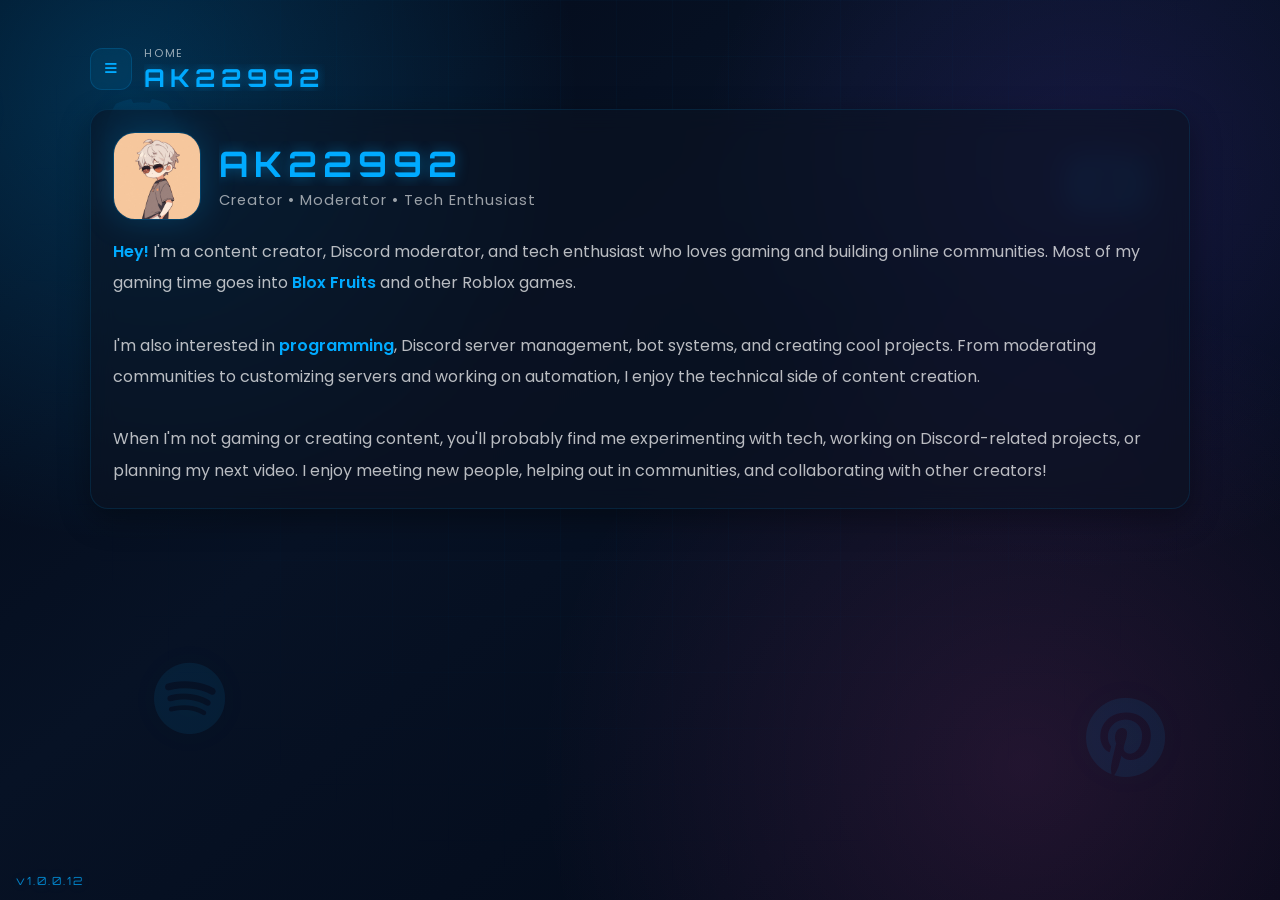
==== commit 79bfad80: "Update index.html" ====
--- a/index.html
+++ b/index.html
@@ -51,15 +51,15 @@
     <div class="side-divider"></div>
 
     <nav class="sidebar-nav">
-        <a class="nav-link active" href="/">
+        <a class="nav-link active" href="./">
             <i class="fa-solid fa-house"></i>
             HOME
         </a>
-        <a class="nav-link" href="/profile/">
+        <a class="nav-link" href="profile/">
             <i class="fa-solid fa-user"></i>
             PROFILE
         </a>
-        <a class="nav-link" href="/videos/">
+        <a class="nav-link" href="videos/">
             <i class="fa-brands fa-youtube"></i>
             SHORTS
         </a>
@@ -68,9 +68,9 @@
     <div class="side-divider"></div>
     <div class="side-section-title">Versions</div>
     <div class="version-buttons">
-        <a class="vbtn" href="/"><b>HOME</b><code>v1.0.0.12</code></a>
-        <a class="vbtn" href="/profile/"><b>PROFILE</b><code>v1.0.0.8</code></a>
-        <a class="vbtn" href="/videos/"><b>SHORTS</b><code>v1.0.0.10</code></a>
+        <a class="vbtn" href="./"><b>HOME</b><code>v1.0.0.12</code></a>
+        <a class="vbtn" href="profile/"><b>PROFILE</b><code>v1.0.0.8</code></a>
+        <a class="vbtn" href="videos/"><b>SHORTS</b><code>v1.0.0.10</code></a>
     </div>
 
     <div class="side-footer">
@@ -90,10 +90,6 @@
                 <h1>AK22992</h1>
             </div>
         </div>
-        <div class="top-actions">
-            <a class="pill" href="/profile/"><i class="fa-solid fa-user"></i> Profile</a>
-            <a class="pill" href="/videos/"><i class="fa-brands fa-youtube"></i> Shorts</a>
-        </div>
     </header>
 
     <main class="card">
@@ -105,16 +101,6 @@
                         <h2>AK22992</h2>
                         <p>Creator • Moderator • Tech Enthusiast</p>
                     </div>
-                </div>
-                <div class="btn-row">
-                    <a class="btn" href="/profile/">
-                        <i class="fa-solid fa-user"></i>
-                        OPEN PROFILE
-                    </a>
-                    <a class="btn" href="/videos/">
-                        <i class="fa-brands fa-youtube"></i>
-                        WATCH SHORTS
-                    </a>
                 </div>
             </section>
 
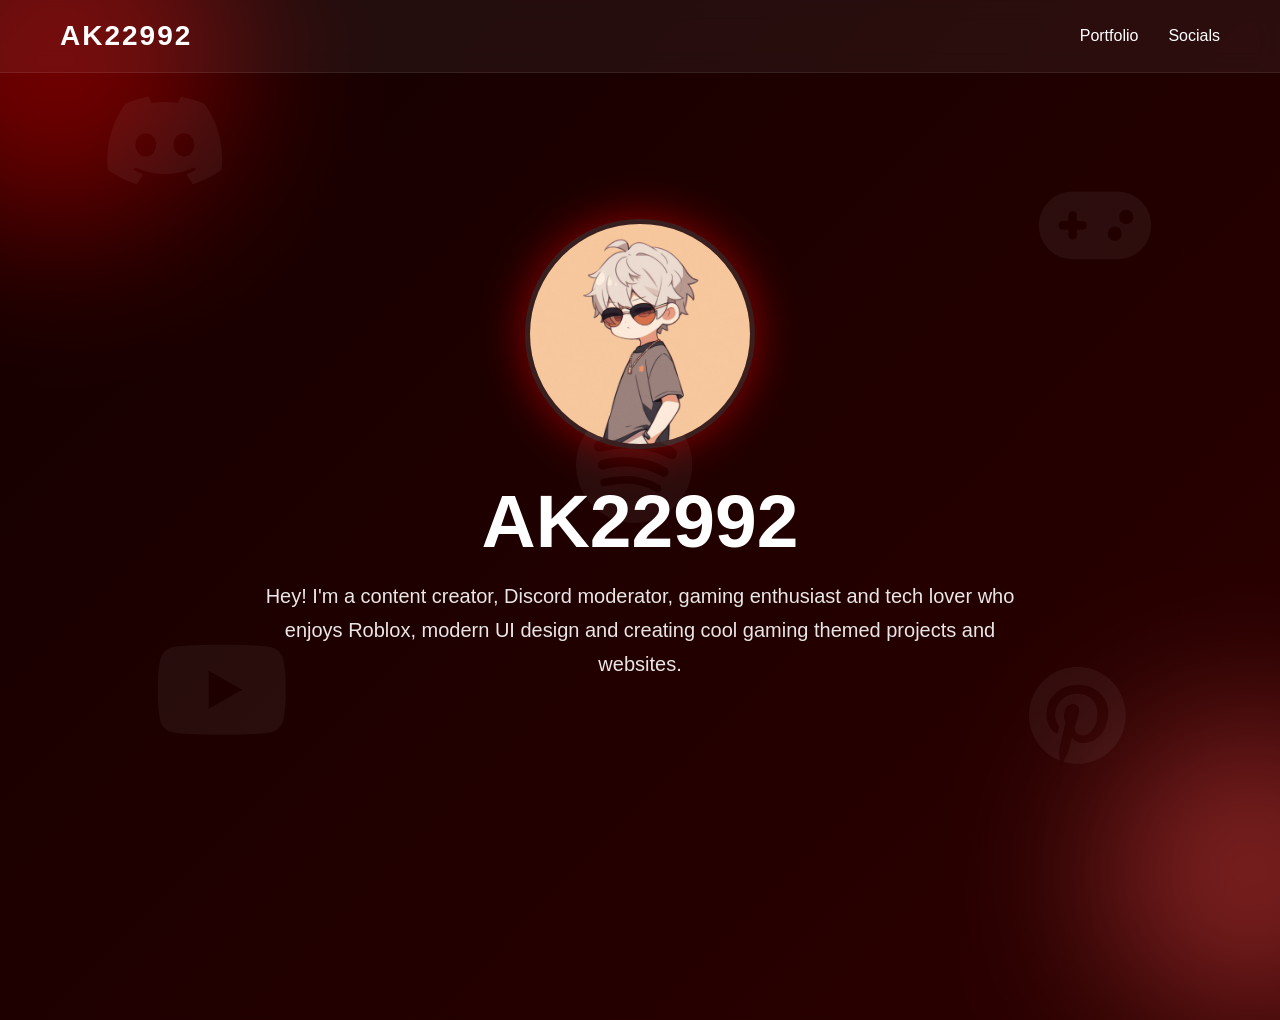
==== commit b3a5a98d: "Update index.html" ====
--- a/index.html
+++ b/index.html
@@ -2,127 +2,494 @@
 <html lang="en">
 <head>
 
-<meta charset="UTF-8">
-<meta name="viewport" content="width=device-width, initial-scale=1.0">
+<meta charset="UTF-8" />
+<meta name="viewport" content="width=device-width, initial-scale=1.0"/>
 
 <title>AK22992</title>
 
+<!-- TAB ICON -->
 <link rel="icon" type="image/png" href="avatar.png">
 
-<meta name="version" content="1.0.0.12">
-
-<link href="https://fonts.googleapis.com/css2?family=Orbitron:wght@500;700;900&family=Exo+2:wght@400;600&family=Poppins:wght@300;400;500;600&display=swap" rel="stylesheet">
-
-<link rel="stylesheet" href="https://cdnjs.cloudflare.com/ajax/libs/font-awesome/6.6.0/css/all.min.css"/>
-
-<link rel="stylesheet" href="assets/site.css">
+<!-- FONT AWESOME -->
+<link rel="stylesheet"
+href="https://cdnjs.cloudflare.com/ajax/libs/font-awesome/6.5.1/css/all.min.css"/>
+
+<style>
+
+*{
+    margin:0;
+    padding:0;
+    box-sizing:border-box;
+    font-family:Arial, Helvetica, sans-serif;
+}
+
+body{
+    min-height:100vh;
+    overflow:hidden;
+
+    background:linear-gradient(
+        135deg,
+        #140000,
+        #330000,
+        #700000,
+        #ff1f1f
+    );
+
+    background-size:400% 400%;
+    animation:bg 12s ease infinite;
+
+    color:white;
+}
+
+/* Animated Background */
+
+@keyframes bg{
+
+    0%{
+        background-position:0% 50%;
+    }
+
+    50%{
+        background-position:100% 50%;
+    }
+
+    100%{
+        background-position:0% 50%;
+    }
+}
+
+/* Glow Effects */
+
+.glow{
+    position:absolute;
+    border-radius:50%;
+    filter:blur(80px);
+    opacity:0.4;
+}
+
+.glow1{
+    width:350px;
+    height:350px;
+    background:red;
+
+    top:-120px;
+    left:-120px;
+}
+
+.glow2{
+    width:300px;
+    height:300px;
+    background:#ff5555;
+
+    bottom:-120px;
+    right:-120px;
+}
+
+/* Floating Background Icons */
+
+.floating-icons i{
+    position:absolute;
+    color:rgba(255,255,255,0.05);
+
+    animation:float 8s ease-in-out infinite;
+}
+
+.floating-icons i:nth-child(1){
+    font-size:100px;
+    top:10%;
+    left:8%;
+}
+
+.floating-icons i:nth-child(2){
+    font-size:120px;
+    top:70%;
+    left:12%;
+}
+
+.floating-icons i:nth-child(3){
+    font-size:90px;
+    top:20%;
+    right:10%;
+}
+
+.floating-icons i:nth-child(4){
+    font-size:100px;
+    bottom:15%;
+    right:12%;
+}
+
+.floating-icons i:nth-child(5){
+    font-size:120px;
+    top:45%;
+    left:45%;
+}
+
+@keyframes float{
+
+    0%,100%{
+        transform:translateY(0px);
+    }
+
+    50%{
+        transform:translateY(-20px);
+    }
+}
+
+/* Navbar */
+
+nav{
+    width:100%;
+    padding:20px 60px;
+
+    display:flex;
+    justify-content:space-between;
+    align-items:center;
+
+    background:rgba(255,255,255,0.05);
+
+    backdrop-filter:blur(10px);
+
+    border-bottom:1px solid rgba(255,255,255,0.08);
+
+    position:relative;
+    z-index:10;
+}
+
+.logo{
+    font-size:28px;
+    font-weight:bold;
+    letter-spacing:2px;
+}
+
+nav ul{
+    display:flex;
+    gap:30px;
+    list-style:none;
+}
+
+nav ul li a{
+    text-decoration:none;
+    color:white;
+    transition:0.3s;
+}
+
+nav ul li a:hover{
+    color:#ffb3b3;
+}
+
+/* Pages */
+
+.page{
+    width:100%;
+    height:100vh;
+
+    position:absolute;
+    top:0;
+    left:0;
+
+    display:flex;
+    justify-content:center;
+    align-items:center;
+    flex-direction:column;
+
+    transition:0.5s;
+
+    padding:20px;
+}
+
+.hidden{
+    opacity:0;
+    pointer-events:none;
+    transform:translateY(30px);
+}
+
+.active{
+    opacity:1;
+    pointer-events:auto;
+    transform:translateY(0px);
+}
+
+/* Home Page */
+
+.hero{
+    text-align:center;
+}
+
+.avatar{
+    width:230px;
+    height:230px;
+
+    border-radius:50%;
+    object-fit:cover;
+
+    border:5px solid rgba(255,255,255,0.12);
+
+    box-shadow:0 0 45px rgba(255,0,0,0.5);
+
+    margin-bottom:25px;
+
+    animation:avatarFloat 4s ease-in-out infinite;
+}
+
+@keyframes avatarFloat{
+
+    0%,100%{
+        transform:translateY(0px);
+    }
+
+    50%{
+        transform:translateY(-12px);
+    }
+}
+
+.hero h1{
+    font-size:75px;
+    margin-bottom:15px;
+}
+
+.hero p{
+    max-width:750px;
+
+    font-size:20px;
+    line-height:1.7;
+
+    opacity:0.9;
+}
+
+/* Socials Page */
+
+.social-title{
+    font-size:60px;
+    margin-bottom:40px;
+}
+
+.socials{
+    display:flex;
+    flex-wrap:wrap;
+    justify-content:center;
+    gap:25px;
+}
+
+.card{
+    width:190px;
+    height:190px;
+
+    border-radius:25px;
+
+    background:rgba(255,255,255,0.08);
+
+    backdrop-filter:blur(10px);
+
+    border:1px solid rgba(255,255,255,0.08);
+
+    display:flex;
+    flex-direction:column;
+    justify-content:center;
+    align-items:center;
+
+    text-decoration:none;
+    color:white;
+
+    transition:0.3s;
+}
+
+.card:hover{
+    transform:translateY(-10px) scale(1.05);
+
+    background:rgba(255,255,255,0.15);
+
+    box-shadow:0 0 25px rgba(255,0,0,0.4);
+}
+
+.card i{
+    font-size:55px;
+    margin-bottom:15px;
+}
+
+.card span{
+    font-size:22px;
+}
+
+/* Responsive */
+
+@media(max-width:768px){
+
+    nav{
+        padding:20px;
+    }
+
+    .hero h1{
+        font-size:45px;
+    }
+
+    .hero p{
+        font-size:16px;
+    }
+
+    .avatar{
+        width:170px;
+        height:170px;
+    }
+
+    .social-title{
+        font-size:40px;
+    }
+
+    .card{
+        width:145px;
+        height:145px;
+    }
+
+}
+
+</style>
 
 </head>
 
 <body>
 
-<div class="bg"></div>
-<div class="grid"></div>
-
-<!-- FLOATING ICONS -->
-<div class="float-icon icon1"><i class="fa-brands fa-discord"></i></div>
-<div class="float-icon icon2"><i class="fa-brands fa-youtube"></i></div>
-<div class="float-icon icon3"><i class="fa-brands fa-spotify"></i></div>
-<div class="float-icon icon4"><i class="fa-brands fa-pinterest"></i></div>
-<div class="float-icon icon5"><i class="fa-brands fa-roblox"></i></div>
-
-<div class="backdrop" id="backdrop"></div>
-
-<!-- SIDEBAR -->
-<aside class="sidebar" id="sidebar" aria-label="Site navigation">
-    <div class="side-header">
-        <div class="side-user">
-            <img class="side-avatar" src="avatar.png" alt="AK22992 avatar">
-            <div class="side-name">
-                <b>AK22992</b>
-                <span id="currentVersionSlot">v1.0.0.12</span>
-            </div>
-        </div>
-        <button class="close-btn" id="closeBtn" aria-label="Close menu">
-            <i class="fa-solid fa-xmark"></i>
-        </button>
-    </div>
-
-    <div class="side-divider"></div>
-
-    <nav class="sidebar-nav">
-        <a class="nav-link active" href="./">
-            <i class="fa-solid fa-house"></i>
-            HOME
-        </a>
-        <a class="nav-link" href="profile/">
-            <i class="fa-solid fa-user"></i>
-            PROFILE
-        </a>
-        <a class="nav-link" href="videos/">
-            <i class="fa-brands fa-youtube"></i>
-            SHORTS
-        </a>
-    </nav>
-
-    <div class="side-divider"></div>
-    <div class="side-section-title">Versions</div>
-    <div class="version-buttons">
-        <a class="vbtn" href="./"><b>HOME</b><code>v1.0.0.12</code></a>
-        <a class="vbtn" href="profile/"><b>PROFILE</b><code>v1.0.0.8</code></a>
-        <a class="vbtn" href="videos/"><b>SHORTS</b><code>v1.0.0.10</code></a>
-    </div>
-
-    <div class="side-footer">
-        <div class="side-foot-note">Tip: Press ESC to close.</div>
-    </div>
-</aside>
-
-<!-- MAIN -->
-<div class="app">
-    <header class="topbar">
-        <div class="topbar-left">
-            <button class="menu-btn" id="menuBtn" aria-label="Open menu" aria-expanded="false">
-                <i class="fa-solid fa-bars"></i>
-            </button>
-            <div class="crumb">
-                <small>Home</small>
-                <h1>AK22992</h1>
-            </div>
-        </div>
-    </header>
-
-    <main class="card">
-        <div class="card-inner">
-            <section class="hero">
-                <div class="hero-left">
-                    <img src="avatar.png" alt="AK22992" class="hero-avatar">
-                    <div class="hero-title">
-                        <h2>AK22992</h2>
-                        <p>Creator • Moderator • Tech Enthusiast</p>
-                    </div>
-                </div>
-            </section>
-
-            <section class="content" aria-label="About">
-                <p>
-                    <strong>Hey!</strong> I'm a content creator, Discord moderator, and tech enthusiast who loves gaming and building online communities. Most of my gaming time goes into <strong>Blox Fruits</strong> and other Roblox games.
-                    <br><br>
-                    I'm also interested in <strong>programming</strong>, Discord server management, bot systems, and creating cool projects. From moderating communities to customizing servers and working on automation, I enjoy the technical side of content creation.
-                    <br><br>
-                    When I'm not gaming or creating content, you'll probably find me experimenting with tech, working on Discord-related projects, or planning my next video. I enjoy meeting new people, helping out in communities, and collaborating with other creators!
-                </p>
-            </section>
-        </div>
-    </main>
+<!-- Glow -->
+
+<div class="glow glow1"></div>
+<div class="glow glow2"></div>
+
+<!-- Floating Icons -->
+
+<div class="floating-icons">
+
+<i class="fab fa-discord"></i>
+<i class="fab fa-youtube"></i>
+<i class="fas fa-gamepad"></i>
+<i class="fab fa-pinterest"></i>
+<i class="fab fa-spotify"></i>
+
 </div>
 
-<div class="version">
-    v1.0.0.12
+<!-- NAVBAR -->
+
+<nav>
+
+<div class="logo">AK22992</div>
+
+<ul>
+
+<li>
+<a href="#"
+onclick="showPage('home')">
+Portfolio
+</a>
+</li>
+
+<li>
+<a href="#"
+onclick="showPage('socials')">
+Socials
+</a>
+</li>
+
+</ul>
+
+</nav>
+
+<!-- HOME PAGE -->
+
+<section id="home" class="page active">
+
+<div class="hero">
+
+<img src="avatar.png" class="avatar">
+
+<h1>AK22992</h1>
+
+<p>
+Hey! I'm a content creator, Discord moderator,
+gaming enthusiast and tech lover who enjoys
+Roblox, modern UI design and creating cool
+gaming themed projects and websites.
+</p>
+
 </div>
 
-<script src="assets/site.js"></script>
+</section>
+
+<!-- SOCIAL PAGE -->
+
+<section id="socials" class="page hidden">
+
+<h1 class="social-title">MY SOCIALS</h1>
+
+<div class="socials">
+
+<a class="card"
+href="https://discord.com/invite/XyJXDK6JYK"
+target="_blank">
+
+<i class="fab fa-discord"></i>
+<span>Discord</span>
+
+</a>
+
+<a class="card"
+href="https://www.youtube.com/@ElRazy_YT"
+target="_blank">
+
+<i class="fab fa-youtube"></i>
+<span>YouTube</span>
+
+</a>
+
+<a class="card"
+href="https://www.roblox.com/users/4424058637/profile"
+target="_blank">
+
+<i class="fas fa-gamepad"></i>
+<span>Roblox</span>
+
+</a>
+
+<a class="card"
+href="https://in.pinterest.com/elrazy_yt/"
+target="_blank">
+
+<i class="fab fa-pinterest"></i>
+<span>Pinterest</span>
+
+</a>
+
+<a class="card"
+href="https://open.spotify.com/user/31xxu5adkibxvp4npp4kv4naqvmi"
+target="_blank">
+
+<i class="fab fa-spotify"></i>
+<span>Spotify</span>
+
+</a>
+
+</div>
+
+</section>
+
+<script>
+
+function showPage(pageId){
+
+    let pages = document.querySelectorAll(".page");
+
+    pages.forEach(page => {
+
+        page.classList.remove("active");
+        page.classList.add("hidden");
+
+    });
+
+    document.getElementById(pageId)
+    .classList.remove("hidden");
+
+    document.getElementById(pageId)
+    .classList.add("active");
+}
+
+</script>
 
 </body>
 </html>
-
